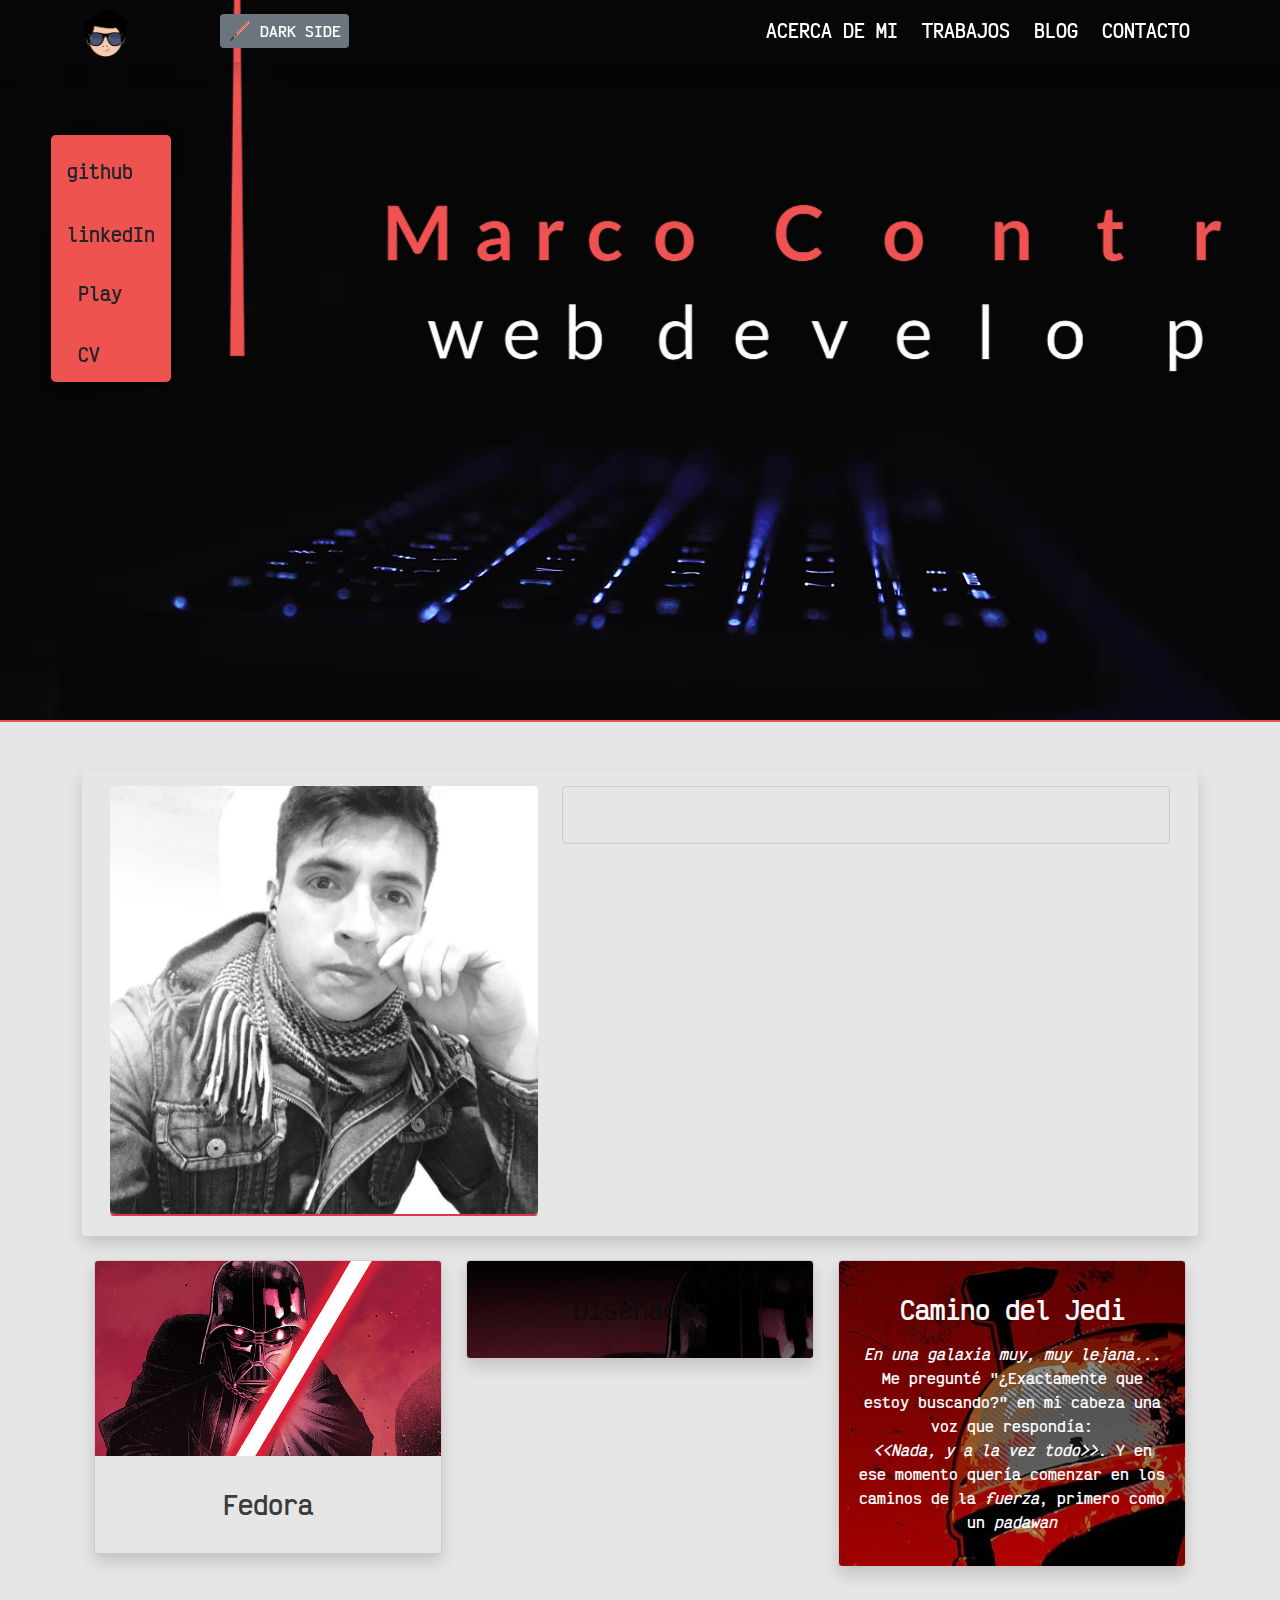
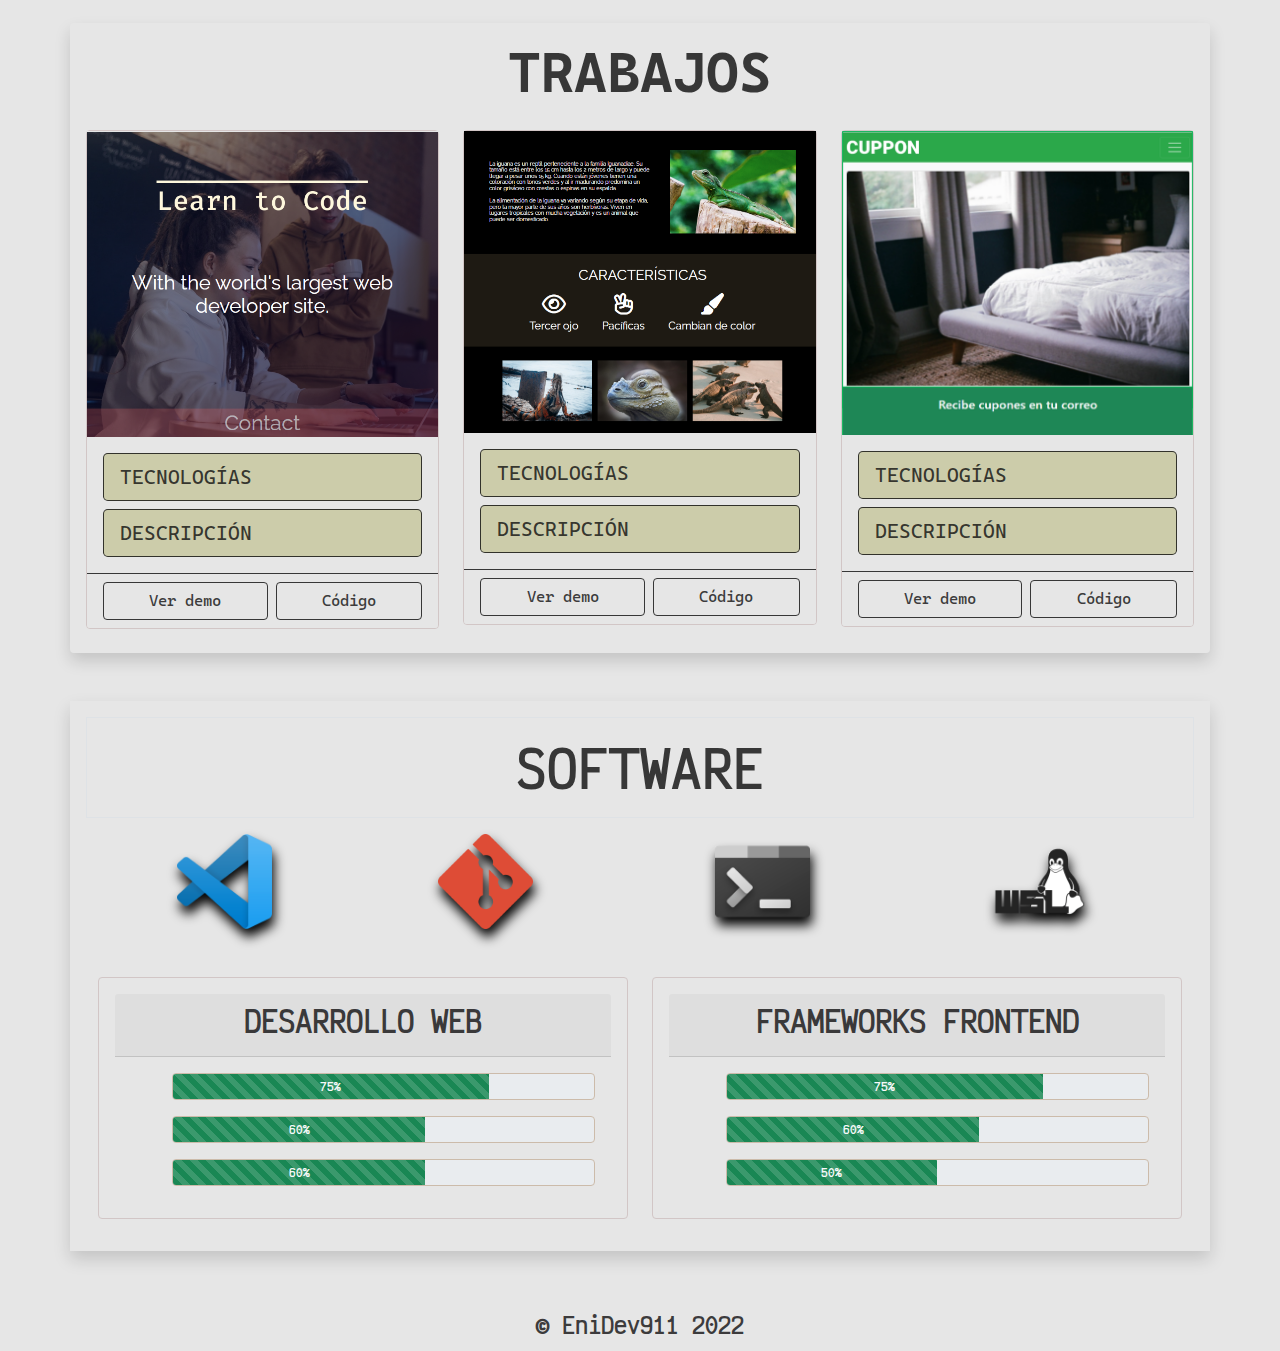
==== index.html @ fa6d71c8 "f commit" ====
﻿<!DOCTYPE html>
<html lang="en">

<head>
  <meta charset="UTF-8">
  <meta http-equiv="X-UA-Compatible" content="IE=edge">
  <meta name="viewport" content="width=device-width, initial-scale=1.0">
  <title>EniDev911 - Portfolio</title>
  <!-- Core Bootstrap -->
  <link rel="stylesheet" href="assets/css/lib/bootstrap.min.css">
  <!-- My CSS  -->
  <link rel="stylesheet" href="assets/css/main.css">
  <!-- Font Awesome -->
  <link rel="stylesheet" href="https://cdnjs.cloudflare.com/ajax/libs/font-awesome/5.9.0/css/all.min.css"
    integrity="sha512-q3eWabyZPc1XTCmF+8/LuE1ozpg5xxn7iO89yfSOd5/oKvyqLngoNGsx8jq92Y8eXJ/IRxQbEC+FGSYxtk2oiw=="
    crossorigin="anonymous" referrerpolicy="no-referrer" />
    <!-- FAVICON -->
  <link rel="apple-touch-icon" sizes="180x180" href="assets/favicon/apple-touch-icon.png">
  <link rel="icon" type="image/png" sizes="32x32" href="assets/favicon/favicon-32x32.png">
  <link rel="icon" type="image/png" sizes="16x16" href="assets/favicon/favicon-16x16.png">
  <link rel="manifest" href="site.webmanifest">
  <link rel="mask-icon" href="assets/favicon/safari-pinned-tab.svg" color="#5bbad5">
  <meta name="msapplication-TileColor" content="#da532c">
  <meta name="theme-color" content="#ffffff">
  <link rel="shortcut icon" href="favicon.ico" type="image/x-icon">
</head>

<body>
  <!-- ************************ Navigation ******************************** -->
  <nav class="navbar navbar-expand-lg fixed-top m-0 p-0 shadow" id="navbar">
    <div class="container-sm">
      <a class="navbar-brand m-0 p-0" href="#">
        <img src="assets/img/logo_sin_bg.png" class="img-fluid" style="height:3.3rem;" onclick="showAvatar();">
      </a>
      <div class="switches" onclick="playSound('lightsaber')">
        <div id="toggle-theme" class="toggle-theme badge bg-secondary">
          <img id="toggle-icon" src="assets/img/logo/moon.svg" alt="icon theme" class="toggle-theme__icon">
          <p id="toggle-text" class="toggle-theme__text">DARK SIDE</p>
        </div>
      </div>
      <button class="navbar-toggler border-secondary" type="button" data-bs-toggle="collapse"
        aria-controls="navbarcontent" aria-expanded="false" aria-label="Toggle navigation" data-bs-target="#navContent">
        <span class="navbar-toggler-icon"></span>
      </button>
      <div class="collapse navbar-collapse justify-content-end" id="navContent">
        <!-- NAV LINKS -->
        <ul class="navbar-nav fs-5">
          <!-- SOBRR MÍ -->
          <li class="nav-item py-2 pe-2">
            <a class="nav-link" href="#about">Acerca de mi</a>
          </li>
          <!-- TRABAJOS -->
          <li class="nav-item py-2 pe-2">
            <a class="nav-link" href="#works">Trabajos</a>
          </li>
          <li class="nav-item py-2 pe-2">
            <a class="nav-link" href="https://dblogging.github.io/" target="_blank">Blog</a>
          </li>
          <li class="nav-item py-2">
            <a class="nav-link" href="#contacts">Contacto</a>
          </li>
        </ul>
      </div>
    </div>
  </nav>
  <!-- ************* End Navigation ****************** -->
  <!-- ****************** Hero Section ********************* -->
  <header id="hero-section" class="text-dark">
    <!-- Group buttons -->
    <div class="btn-group-vertical btn-group-lg" id="group-btn-sm">
      <!-- Github -->
      <a href="https://github.com/enidev911" target="_blank"
        class="btn btn-lg btn-warning btn-outline-dark border-0 ab text-start">
        <i class="fab fa-github fs-2"></i>
        github</a>
      <!-- LinkedIn -->
      <a href="https://www.linkedin.com/in/marco-contreras-herrera-9b6952213/" target="_blank"
        class="btn btn-lg btn-warning btn-outline-primary border-0 ab text-start text-dark hover-light">
        <i class="fab fa-linkedin fs-2"></i>
        linkedIn</a>
      <!-- Play -->
      <button class="btn btn-warning btn-outline-light border-0 text-start text-dark" onclick="playSound();">
        <i class="fas fa-play fs-3 text-dark ps-0"></i>
        &nbsp;Play</button>
      <!-- Cv -->
      <a href="assets/docs/cv.pdf"
        class="btn btn-lg btn-warning btn-outline-secondary border-0 ab text-dark text-start hover-light"
        download="CV-Marco.pdf">
        <i class="fas fa-file-download fs-2"></i>
        &nbsp;CV</a>
    </div>
    <!-- Carousel wrapper -->
    <div id="carouselVideo" class="carousel slide carousel-fade" data-bs-ride="carousel">
      <!-- Inner -->
      <div class="carousel-inner">
        <!-- first item -->
        <div class="carousel-item active">
          <video class="d-block w-100" autoplay loop muted>
            <source src="assets/media/two.mp4" type="video/mp4" />
            Tu navegador no puede reproducirlo
          </video>
        </div>
      </div>
      <!-- Inner -->
      <!-- controls -->
      <!--       <button class="carousel-control-prev" type="button" data-bs-target="#carouselVideo" data-bs-slide="prev">
        <span class="carousel-control-prev-icon" aria-hidden="true"></span>
        <span class="visually-hidden">Previous</span>
      </button>
      <button class="carousel-control-next" type="button" data-bs-target="#carouselVideo" data-bs-slide="next">
        <span class="carousel-control-next-icon" aria-hidden="true"></span>
        <span class="visually-hidden">Next</span>
      </button> -->
    </div>
    <!-- Carousel wrapper -->
  </header>
  <!-- about section -->
  <!-- About -->
  <section id="about" class="container my-5">
    <div class="row w-100 mx-auto p-3 rounded shadow">
      <div class="col-12 col-lg-5 mb-1">
        <div class="rounded shadow-1 border border-0 border-bottom border-2 border-danger">
          <div class="w-100">
            <img src="assets/img/about/02.jpg" alt="" id="aboutMe" class="w-100 h-100 rounded" style="cursor: pointer;">
          </div>
        </div>
      </div>
      <div class="col-12 col-lg-7 coding">
        <div class="rounded shadow-1 py-4 card card-dark card-hover">
          <h4 class="fs-3 text-start px-3"><span class="typed"></span></h4>
        </div>
      </div>
    </div>
    <!-- skills  -->
    <div class="row mt-3 text-center mx-auto" id="section-2">
      <div class="col-12 col-md-6 col-lg-4 col-xl my-2 h-100">
        <!-- Cards-1 Fedora -->
        <div class="card border card-hover shadow h-100">
          <img src="./assets/img/jpgs/starwars-design-2.jpg" alt="picture" class="card-img-top">
          <div class="card-body">
            <h3 class="my-3 fw-bold">Fedora</h3>
            <p class="card-text my-3"></p>
          </div>
        </div>
      </div>
      <!-- card-2 -->
      <div class="col-12 col-md-6 col-lg-4 my-2 h-100">
        <div class="card border card-hover shadow h-100"
          style="background: linear-gradient(#000, #00000090), url(./assets/img/jpgs/starwars-design-2.jpg)">
          <div class="card-body">
            <h3 class="my-3 fw-bold">Diseñador</h3>
            <!-- <p class="card-text my-3"></p> -->
          </div>
        </div>
      </div>
      <!-- card-3 force -->
      <div class="col-12 col-md-6 col-lg-4 my-2 h-100">
        <div class="card border card-hover shadow h-100 text-light"
          style="background: linear-gradient(#00000090, #00000040), url(./assets/img/jpgs/starwars-design-3.jpg)">
          <div class="card-body">
            <h3 class="my-3 fw-bold">Camino del Jedi</h3>
            <p class="card-text my-3"><b><i title="Hace un par de años" data-bs-toggle="tooltip">En una galaxia muy, muy
                  lejana...</i></b> <br>Me pregunté "¿Exactamente que estoy
              buscando?" en mi cabeza una voz que respondía:<br><i>&#60;&#60;Nada, y a la vez todo&#62;&#62;</i>. Y en
              ese
              momento quería comenzar en los caminos de la <b><i title="programación"
                  data-bs-toggle="tooltip">fuerza</i></b>, primero
              como un <b><i title="Junior Developer" data-bs-toggle="tooltip">padawan</i></b>
            </p>
          </div>
        </div>
      </div>
    </div>
  </section>
  <!-- ******************** Work sections ****************************** -->
  <section id="works" class="container-sm my-5 p-3 rounded shadow">
    <h2 class="display-4 fw-bold text-center mb-3">Trabajos</h2>
    <!-- Sistema de grilla -->
    <div class="row">
      <div class="col-12 col-md-6 col-lg-4 py-2">
        <!-- Card-1 Landing-page -->
        <article class="card card-hover">
          <img src="assets/img/works/01.png" alt="css trabajo" class="img-card-top">
          <div class="card-body text-center card-dark">
            <!-- accordion -->
            <div class="accordion" id="accordionCard">
              <!-- tech -->
              <div class="accordion-item border-0 mb-2">
                <h2 class="accordion-header" id="headingTech">
                  <button type="button" class="btn btn-lg border-0 w-100 text-uppercase text-start"
                    data-bs-toggle="collapse" data-bs-target="#collapseTech" aria-expanded="true"
                    aria-controls="collapseTech">Tecnologías
                    <i class="fas fa-caret-down fs-3"></i>
                  </button>
                </h2>
                <div class="accordion-collapse collapse" id="collapseTech" aria-labelledby="headingTech"
                  data-bs-parent="#accordionCard">
                  <div class="accordion-body d-flex justify-content-center mb-3">
                    <div class="w-25 flex-shrink-1 flex-grow-1">
                      <img src="assets/img/logo/html.svg" alt="html5" class="img-fluid w-75 logo"
                        data-bs-toggle="tooltip" data-bs-placement="bottom" title="Hypertext Markup Language">
                    </div>
                    <div class="w-25 flex-shrink-1 flex-grow-1">
                      <img src="assets/img/logo/css.svg" alt="css3" class="img-fluid w-75 logo" data-bs-toggle="tooltip"
                        data-bs-placement="bottom" title="Cascading Style Sheets">
                    </div>
                  </div>
                </div>
              </div>
              <!-- description -->
              <div class="accordion-item border-0">
                <h2 class="accordion-header" id="headingDescription">
                  <button type="button" class="btn btn-lg border-0 w-100 text-uppercase text-start"
                    data-bs-toggle="collapse" data-bs-target="#collapseDescription" aria-expanded="true"
                    aria-controls="collapseDescription">Descripción <i class="fas fa-caret-down fs-3"></i></button>
                </h2>
                <div class="accordion-collapse collapse" id="collapseDescription" aria-labelledby="headingDescription"
                  data-bs-parent="#accordionCard">
                  <div class="accordion-body">
                    <p class="text-start">En este proyecto que es parte de mi segundo desafío en la academia
                      diseñe
                      una
                      <em>Landing
                        Page</em> que es
                      básicamente una página web que tiene el objetivo de promocionar cursos de desarrollo web.
                    </p>
                  </div>
                </div>
              </div>
            </div>
            <!-- end accordion -->
          </div>
          <!-- footer buttons card-1 -->
          <div class="card-footer d-flex justify-content-between">
            <a href="https://enidev911.github.io/fullstackjsg33/src/chanllenges/module-1/3-css/landing-page/courses/"
              target="_blank" class="flex-fill btn border-0 me-2">
              <i class="far fa-eye"></i>
              Ver demo
            </a>
            <a href="https://github.com/EniDev911/fullstackjsg33/blob/main/src/chanllenges/module-1/3-css/landing-page/courses/index.html"
              target="_blank" class="flex-fill btn border-0">
              <i class="fas fa-code"></i>
              Código
            </a>
          </div>
        </article>
      </div>
      <!-- Card-2 Iguana-Page -->
      <div class="col-12 col-md-6 col-lg-4 py-2">
        <article class="card card-hover">
          <img src="assets/img/works/02.png" alt="iguana trabajo" class="img-card-top">
          <div class="card-body text-center card-dark">
            <!-- accordion -->
            <div class="accordion" id="accordionCard2">
              <!-- tech -->
              <div class="accordion-item mb-2 border-0">
                <h2 class="accordion-header" id="headingTech2">
                  <button type="button" class="btn btn-lg border-0 w-100 text-uppercase text-start"
                    data-bs-toggle="collapse" data-bs-target="#collapseTech2" aria-expanded="true"
                    aria-controls="collapseTech2">Tecnologías <i class="fas fa-caret-down fs-3"></i></button>
                </h2>
                <div class="accordion-collapse collapse" id="collapseTech2" aria-labelledby="headingTech2"
                  data-bs-parent="#accordionCard2">
                  <div class="accordion-body d-flex justify-content-center mb-3">
                    <div class="w-25 flex-shrink-1 flex-grow-1">
                      <img src="assets/img/logo/html.svg" alt="html5" class="img-fluid w-75 logo"
                        data-bs-toggle="tooltip" data-bs-placement="bottom" title="Hypertext Markup Language">
                    </div>
                    <div class="w-25 flex-shrink-1 flex-grow-1">
                      <img src="assets/img/logo/css.svg" alt="css3" class="img-fluid w-75 logo" data-bs-toggle="tooltip"
                        data-bs-placement="bottom" title="Cascading Style Sheets">
                    </div>
                  </div>
                </div>
              </div>
              <!-- description -->
              <div class="accordion-item border-0">
                <h2 class="accordion-header" id="headingDescription2">
                  <button type="button" class="btn btn-lg border-0 w-100 text-uppercase text-start"
                    data-bs-toggle="collapse" data-bs-target="#collapseDescription2" aria-expanded="true"
                    aria-controls="collapseDescription2">Descripción <i class="fas fa-caret-down fs-3"></i></button>
                </h2>
                <div class="accordion-collapse collapse" id="collapseDescription2" aria-labelledby="headingDescription2"
                  data-bs-parent="#accordionCard2">
                  <div class="accordion-body">
                    <p class="text-start">Este proyecto es parte de mi tercer desafío en la academia dónde trabaje un
                      prototipo existente, puedes verlo <a href="#" title="#">aquí</a> en este ejercicio aplique los
                      conocimientos sobre el <em><a href="https://developer.mozilla.org/es/docs/Glossary/Viewport"
                          target="_blank">Viewport</a></em> lo que permite que el diseño mantenga la coherencia en
                      cualquier pantalla con diferentes alto y anchos de ventanas de los navegadores. Puede ser útil
                      para crear afiches animados usando CSS.
                    </p>
                  </div>
                </div>
              </div>
            </div>
            <!-- end accordion -->
          </div>
          <!-- footer buttons card-2 -->
          <div class="card-footer d-flex justify-content-between">
            <a href="https://enidev911.github.io/fullstackjsg33/src/chanllenges/module-1/4-positions/iguana-page/"
              target="_blank" class="flex-fill btn border-0 me-2">
              <i class="far fa-eye"></i>
              Ver demo
            </a>
            <a href="https://github.com/EniDev911/fullstackjsg33/tree/main/src/chanllenges/module-1/4-positions/iguana-page/index.html"
              target="_blank" class="flex-fill btn border-0">
              <i class="fas fa-code"></i>
              Código
            </a>
          </div>
        </article>
      </div>
      <!-- Card-3 Cuppon -->
      <div class="col-12 col-md-6 col-lg-4 py-2">
        <article class="card card-hover">
          <img src="assets/img/works/03.png" alt="cuppons trabajo" class="img-card-top">
          <div class="card-body card-dark">
            <!-- accordion -->
            <div class="accordion" id="accordionCard3">
              <!-- tech -->
              <div class="accordion-item mb-2 border-0">
                <h2 class="accordion-header" id="headingTech3">
                  <button type="button" class="btn btn-dark btn-lg w-100 text-uppercase text-start"
                    data-bs-toggle="collapse" data-bs-target="#collapseTech3" aria-expanded="true"
                    aria-controls="collapseTech3">Tecnologías <i class="fas fa-caret-down fs-3"></i>
                  </button>
                </h2>
                <div class="accordion-collapse collapse" id="collapseTech3" aria-labelledby="headingTech3"
                  data-bs-parent="#accordionCard3">
                  <div class="accordion-body d-flex flex-wrap justify-content-center text-center mb">
                    <div class="w-50 flex-shrink-1 flex-grow-1">
                      <img src="assets/img/logo/html.svg" alt="html5" class="img-fluid w-75 logo"
                        data-bs-toggle="tooltip" data-bs-placement="bottom" title="Hypertext Markup Language">
                    </div>
                    <div class="w-50 flex-shrink-1 flex-grow-1 mb-5">
                      <img src="assets/img/logo/css.svg" alt="css3" class="img-fluid w-75 logo" data-bs-toggle="tooltip"
                        data-bs-placement="bottom" title="Cascading Style Sheets">
                    </div>
                    <div class="w-50 flex-shrink-1 text-center">
                      <img src="assets/img/logo/bootstrap.svg" alt="bootstrap" class="img-fluid w-75 logo"
                        data-bs-toggle="tooltip" title="Bootstrap 5">
                    </div>
                  </div>
                </div>
              </div>
              <!-- description -->
              <div class=" accordion-item border-0">
                <h2 class="accordion-header" id="headingDescription3">
                  <button type="button" class="btn btn-lg border-0 w-100 text-uppercase text-start"
                    data-bs-toggle="collapse" data-bs-target="#collapseDescription3" aria-expanded="true"
                    aria-controls="collapseDescription3">Descripción <i class="fas fa-caret-down fs-3"></i></button>
                </h2>
                <div class="accordion-collapse collapse" id="collapseDescription3" aria-labelledby="headingDescription3"
                  data-bs-parent="#accordionCard3">
                  <div class="accordion-body">
                    <p class="text-start">Este proyecto es parte de mi cuarto desafío en la academia donde
                      emite un
                      prototipo existente, puedes verlo <a href="#" title="#">aquí</a> en este ejercicio aplique
                      los
                      conocimientos aprendido sobre <em><a href="https://getbootstrap.com/" target="_blank"
                          title="framework css" data-bs-toggle="tooltip">Bootstrap</a></em> lo que me permitió hacer
                      un
                      diseño responsivo para
                      distintos dispositivos.
                    </p>
                  </div>
                </div>
              </div>
            </div>
            <!-- end accordion -->
          </div>
          <!-- footer buttons card-3 -->
          <div class="card-footer d-flex justify-content-between">
            <a href="https://enidev911.github.io/fullstackjsg33/src/chanllenges/module-1/5-bootstrap/cuppons/"
              target="_blank" class="flex-fill btn border-0 me-2">
              <i class="far fa-eye"></i>
              Ver demo
            </a>
            <a href="https://github.com/EniDev911/fullstackjsg33/blob/main/src/chanllenges/module-1/5-bootstrap/cuppons/index.html"
              target="_blank" class="flex-fill btn border-0">
              <i class="fas fa-code"></i>
              Código
            </a>
          </div>
        </article>
      </div>
    </div>
  </section>
  <!-- skills and tools -->
  <section id="skill-software" class="container-sm my-5 p-3 shadow p-0">
    <h2 class="display-4 fw-bold text-center py-3 mb-3 border border-body">SOFTWARE</h2>
    <div class="container-sm">
      <div class="row">
        <!-- Vs-Code -->
        <div class="col-4 col-sm-4 col-md-4 col-lg-3">
          <div class=" w-50 flex-shrink-1 flex-grow-1 mb-5 text-center mx-auto">
            <img src="assets/img/software/visual-studio-code.png" alt="css3" class="img-fluid w-75 logo"
              data-bs-toggle="tooltip" data-bs-placement="bottom" title="VISUAL STUDIO CODE"
              onclick="showMessage('Visual Studio Code',
              'visual-studio-code.png', '✏️ Editor de código<br>Sin duda creo que para el desarrollo web, Visual Studio Code viene preparado para hacernos la vida mucho más agradable, ya que cuenta con bastante herramientas. Además todo el set de extensiones que se pueden encontrar para todos los gustos.')" />
          </div>
        </div>
        <!-- Git -->
        <div class="col-4 col-sm-4 col-md-4 col-lg-3">
          <div class="w-50 flex-shrink-1 flex-grow-1 mb-5 mx-auto">
            <img src="assets/img/software/git.png" alt="git" class="img-fluid w-75 logo" data-bs-toggle="tooltip"
              data-bs-placement="bottom" title="Git"
              onclick="showMessage('GIT',
              'git.png', '&#x1f4d1; Lamentablemente, conocí a git no hace muchos años y se que en más de una ocasión me hubiera evitado un montón de problemas, por ejemplo; cuando toda nuestra información se ha borrado y no habíamos realizado copias de seguridad y empiezas a crear la historia del siglo al cliente o al profesor (particularmente me ocurrió en este último contexto).  Así es que Git es mi herramienta principal para comenzar a programar sea algo pequeño o medianamente grande.')">
          </div>
        </div>
        <!-- Windows Terminal -->
        <div class="col-4 col-sm-4 col-md-4 col-lg-3">
          <div class="w-50 flex-shrink-1 flex-grow-1 mb-5 mx-auto">
            <img src="assets/img/software/windows-terminal.png" alt="git" class="img-fluid w-75 logo"
              data-bs-toggle="tooltip" data-bs-placement="bottom" title="Windows Terminal"
              onclick="showMessage('WINDOWS TERMINAL',
              'windows-terminal.png', `Aplicación de terminal moderna disponible en Windows 10 y posterior. Mejora sustancialmente la pobre terminal (cmd), incorporando características como soporte de pestañas, personalización de tipografía, efectos y también permite utilizar diferentes shells, como por ejemplo, el Símbolo de sistema de Windows (cmd), PowerShell o incluso la nueva WSL (Windows Subsystem for Linux)<br><i class='fas fa-terminal fa-1x'></i>`);">
          </div>
        </div>
        <!-- WSL Windows Subsystem For Linux -->
        <div class="col-4 col-sm-4 col-md-4 col-lg-3 mx-auto">
          <div class="w-50 flex-shrink-1 flex-grow-1 mb-5 mx-auto">
            <img src="assets/img/software/windows-subsystem-for-linux.png" alt="git" class="img-fluid w-75 logo"
              data-bs-toggle="tooltip" data-bs-placement="bottom" title="Windows Subsystem For Linux"
              onclick="showMessage('Windows Subsystem For Linux',
              'windows-subsystem-for-linux.png', `<b>WSL</b> en Windows, introduce una capa intermedia que funciona con un núcleo de Linux real (kernel) y en el que se pueden instalar distribuciones de GNU/Linux como por ejemplo Ubuntu, Debian, Kali o incluso la distribución minimalista Alpine.<br><i class='fas fa-linux fa-1x'></i>`);">
          </div>
        </div>
      </div>
      <div class="row">
        <!-- WEB DEVELOPMENT -->
        <div class="col-12 col-md-6 col-lg-6 mx-auto mb-3">
          <div class="card px-3 py-3">
            <div class="card-header">
              <h2 class="text-center">DESARROLLO WEB</h2>
            </div>
            <div class="card-body">
              <!-- row html -->
              <div class="row mb-3">
                <div class="col-1 d-flex my-auto">
                  <abbr title="HTML&nbsp;&#91;Hypertext Markup Language&#93;" data-bs-toggle="tooltip">
                    <i class="fab fa-html5 fs-2 text-danger"></i>
                  </abbr>
                </div>
                <div class="col-11">
                  <div class="progress" style="height: 27px; border: 1px solid #cba;">
                    <div class="progress-bar progress-bar-striped bg-success text-light fw-bold progress-bar-animated"
                      role="progressbar" aria-valuenow="75" aria-valuemin="0" aria-valuemax="100" style="width: 75%">
                      75%
                    </div>
                  </div>
                </div>
              </div>
              <!-- row css -->
              <div class="row mb-3">
                <div class="col-1 d-flex my-auto">
                  <i class="fab fa-css3 fs-2 text-primary"></i>
                </div>
                <div class="col-11">
                  <div class="progress" style="height: 27px; border: 1px solid #cba;">
                    <div class="progress-bar progress-bar-striped bg-success text-light fw-bold progress-bar-animated"
                      role="progressbar" aria-valuenow="60" aria-valuemin="0" aria-valuemax="100" style="width: 60%">
                      60%
                    </div>
                  </div>
                </div>
              </div>
              <!-- row js -->
              <div class="row">
                <div class="col-1 d-flex my-auto">
                  <i class="fab fa-js fs-2 text-warning"></i>
                </div>
                <div class="col-11">
                  <div class="progress" style="height: 27px; border: 1px solid #cba;">
                    <div class="progress-bar progress-bar-striped bg-success text-light fw-bold progress-bar-animated"
                      role="progressbar" aria-valuenow="60" aria-valuemin="0" aria-valuemax="100" style="width: 60%">
                      60%
                    </div>
                  </div>
                </div>
              </div>
            </div>
          </div>
        </div>
        <!-- FRAMEWORKS WEB -->
        <div class="col-12 col-md-6 col-lg-6 mx-auto">
          <div class="card px-3 py-3">
            <div class="card-header">
              <h2 class="text-center">FRAMEWORKS FRONTEND</h2>
            </div>
            <div class="card-body">
              <!-- row bootstrap -->
              <div class="row mb-3">
                <div class="col-1 d-flex my-auto">
                  <i class="fab fa-bootstrap fs-2" style="color:#7e378b;"></i>
                </div>
                <div class="col-11">
                  <div class="progress" style="height: 27px; border: 1px solid #cba;">
                    <div class="progress-bar progress-bar-striped bg-success text-light fw-bold progress-bar-animated"
                      role="progressbar" aria-valuenow="75" aria-valuemin="0" aria-valuemax="100" style="width: 75%;">
                      75%
                    </div>
                  </div>
                </div>
              </div>
              <!-- row vuejs   -->
              <div class="row mb-3">
                <div class="col-1 d-flex my-auto">
                  <i class="fab fa-vuejs fs-2 text-success"></i>
                </div>
                <div class="col-11">
                  <div class="progress" style="height: 27px; border: 1px solid #cba;">
                    <div class="progress-bar progress-bar-striped bg-success text-light fw-bold progress-bar-animated"
                      role="progressbar" aria-valuenow="60" aria-valuemin="0" aria-valuemax="100" style="width: 60%;">
                      60%
                    </div>
                  </div>
                </div>
              </div>
              <!-- row react -->
              <div class="row">
                <div class="col-1 d-flex my-auto">
                  <i class="fab fa-react fs-2 text-info"></i>
                </div>
                <div class="col-11">
                  <div class="progress" style="height: 27px; border: 1px solid #cba">
                    <div class="progress-bar progress-bar-striped bg-success text-light fw-bold progress-bar-animated"
                      role="progressbar" aria-valuenow="60" aria-valuemin="0" aria-valuemax="100" style="width: 50%">
                      50%
                    </div>
                  </div>
                </div>
              </div>
            </div>
          </div>
        </div>
      </div>
    </div>
    </div>
  </section>
  <footer>
    <p class="text-center py-2 fs-4 my-auto">&#xa9; EniDev911 2022</p>
  </footer>
  <!-- music -->
  <div id="music" class="fixed-bottom text-center"></div>
  <div id="sound" class="fixed-bottom text-center" hidden></div>
  <!-- Libs and scripts -->
  <!-- Sweet Alert2 -->
  <script src="assets/js/lib/sweetalert2.min.js"></script>
  <!-- typed -->
  <script src="assets/js/lib/typed.js"></script>
  <!-- Core Bootstrap -->
  <script src="assets/js/lib/bootstrap.bundle.min.js"></script>
  <!-- Functions -->
  <script src="assets/js/functions.js"></script>
  <script>
    const section2 = document.getElementById('section-2');

    let fragment = document.createDocumentFragment();
    let aux = 0;
    fragment += `
    <div class="col-12 col-md-6 col-lg-4 col-xl my-2 h-100">
        <div class="card border card-hover shadow h-100"
          style="background-image: url(./assets/img/jpgs/${aux})">

          <div class="card-body">
            <h3 class="my-3 fw-bold">Fedora</h3>
            <p class="card-text my-3"></p>
          </div>
        </div>
      </div>`

  </script>
</body>

</html>
---- assets/css/main.css ----
/* fonts */
@font-face {
    font-family: Cascadia Code;
    src: url(../fonts/CascadiaCode.ttf);

}

@font-face {
    font-family: Victor Mono;
    src: url(../fonts/VictorMono.ttf);
    src: url(../fonts/VictorMono-Bold.ttf);
}

/* ===== color palette  global =========== */
:root {
    --main-bg-color: hsl(0, 0%, 90%);
    --primary-color: #EF5350;
    --text-color: hsla(300, 4%, 5%, 0.802);
    --font-code: "Cascadia Code";
    --font-code-victor: "Victor Mono";
    --card-bg-color: hsl(0, 0%, 90%);
    --card-border-color: hsl(0, 12%, 80%);
}

body {
    padding: 0;
    margin: 0;
    font-family: var(--font-code-victor);
    background-color: var(--main-bg-color);
    color: var(--text-color);
    transition: .3s ease all;
}

body.dark {
    --text-color: hsl(0, 0%, 83%);
    --main-bg-color: hsl(0, 0%, 15%);
    --card-bg-color: #373a3c;
}

body.dark nav {
    background-color: var(--main-bg-color);
    backdrop-filter: blur(1.5rem) !important;
}

body.dark .toggle-theme__icon {
    filter: invert(100%) !important;
}


body.dark .nav-link {
    color: var(--text-color) !important;
}


body.dark div.card {
    border-bottom: 2px solid var(--primary-color);
    color: var(--text-color) !important;
    transition-property: transform, box-shadow;
    transition-duration: .3s, .5s;
    transition-timing-function: ease-in-out, ease-out;
}



body.dark .card-footer a:hover {
    border: 1px solid var(--text-color) !important;
    background: var(--primary-color) !important;
    color: var(--text-color) !important;
}


body.dark section .container,
body.dark section #about .row:nth-child(1) {
    color: var(--text-color) !important;
    background: var(--card-bg-color) !important;
}

body.dark .accordion-item button {
    background: var(--card-bg-color);
}

.card {
    background-color: var(--card-bg-color) !important;
    border: 1px solid var(--card-border-color) !important;
    transition-property: transform, box-shadow;
    transition-duration: .3s, .5s;
    transition-timing-function: ease-in-out, ease-out;
}

.card:hover {
    transform: scale(1.03);
    border: 1px solid rgba(16, 170, 11, 0.907) !important;
    box-shadow: 3px 5px 13px rgba(75, 242, 69, 0.907) !important;
    /* box-shadow: 3px 5px 13px var(--primary-color) !important; */

}


/* Nav */

nav.move {
    font-family: var(--font-code-victor);
    text-transform: uppercase;
    backdrop-filter: blur(1.5rem);
}

nav.move #toggle-icon {
    transform: scale(2) !important;
}


.nav-link {
    color: #fff;
}

.switches {
    margin-left: 8%;
}

.toggle-theme {
    display: flex;
    cursor: pointer;
    align-items: center;
}

.toggle-theme__icon {
    margin-right: 0.5rem;
    width: 25px;
    transition: transform .2s ease-in;
}

.toggle-theme__text {
    margin: auto;
    font-size: 1rem;
}

.nav-item {
    transition: all .4s ease-in-out;
    font-size: var(--font-code-victor) !important;
    font-weight: bolder !important;
    color: var(--primary-color) !important;
    text-transform: uppercase;
}



.nav-item:hover {
    background: var(--primary-color);
}

.nav-link:hover {
    color: var(--text-color);
}



/* section hero */
#hero-section {
    width: 100%;
    height: auto;
    border-bottom: 2px solid var(--primary-color);
}

.carousel {
    position: relative;
}

.btn-group-vertical {
    position: absolute;
    left: 4%;
    top: 15%;
    z-index: 2;
    filter: drop-shadow(2px 2px 6px #000);
    border-radius: 7px;
    padding: 0 !important;
    font-family: var(--font-code-victor);
    text-align: left;
    font-weight: bolder;
}

.btn-group-vertical button,
.btn-group-vertical a {
    background: var(--primary-color);
}


/* About */
#about {
    width: 100%;
}

.coding,
.coding-typed {
    font-family: "Cascadia code";
    font-style: normal !important;
}

/* Works */

#works .logo {
    filter: drop-shadow(2px 8px 6px #000);
}

#works .logo:hover {
    will-change: transform, filter;
    animation: movelogo 1s infinite alternate;
}

#works .accordion-item:hover>h2 button {
    background-color: var(--primary-color) !important;
    color: var(--main-bg-color);
}

@keyframes movelogo {
    0% {
        transform: translate(0);
    }

    100% {
        transform: scale(1.08);
    }
}

#works .card .card-body {
    font-family: var(--font-code);
    background-color: var(--main-bg-color);
    overflow: hidden;
}

#works h2 {
    font-family: var(--font-code);
    text-transform: uppercase;
}

.accordion-item {
    background-color: var(--main-bg-color);
    color: var(--text-color);
    font-family: var(--font-code);
}

.accordion-item button {
    border: 1px solid var(--text-color) !important;
    color: var(--text-color);

}

.accordion-item button:hover {
    border: 1px solid var(--text-color) !important;
    color: var(--text-color);
}

.accordion-header button i {
    float: right;
}

.card-footer {
    background-color: var(--main-bg-color);
    font-family: var(--font-code);
    border-top: 1px solid var(--text-color);
}

.card-footer a {
    border: 1px solid var(--text-color) !important;
    color: var(--text-color);
    transition: all .3s ease-in-out;
}

.card-footer a:hover {
    border: 1px solid var(--text-color) !important;
    background: #ccc;
    color: #373a3c;
}

.accordion-header button {
    background: #cca;
}

/* Skills and software */

#skill-software .logo {
    filter: drop-shadow(2px 8px 6px #000);
    transition: transform .5s;
    transition-property: transform;
    transition-duration: 0.5s;
    transition-timing-function: ease;
    transition-delay: 0s;
    cursor: pointer;
}

#skill-software .logo:hover {
    will-change: transform, filter;
    filter: drop-shadow(4px 2px 10px var(--primary-color));
    transform: scale(1.4);
}


/* hover and transitions */
@media(hover:hover) {
    .hover-light:hover {
        color: #fff !important;
    }

    body.dark div.card:hover,
    body.dark article.card:hover {
        visibility: visible;
        border-bottom: 2px solid var(--primary-color);
        background: #373a3c !important;
        color: var(--primary-color) !important;
        border: 1.2px solid var(--primary-color) !important;
        box-shadow: 3px 5px 13px var(--primary-color) !important;
    }

}

/* media querie */
@media only screen and (max-width: 680px) {

    body {
        background-color: var(--main-bg-color);
    }

    .carousel {
        visibility: hidden;
    }


    .btn-group-vertical {
        /* visibility: hidden; */
    }

    .navbar-brand {
        display: none;
        visibility: hidden;
    }

    .navbar-toggler-icon {
        background-image: url(../img/logo_sin_bg.png) !important;

    }


    #hero-section {
        --opacity-bg: 0.1;
        background-image: linear-gradient(rgba(0, 0, 0, var(--opacity-bg)), rgba(0, 0, 0, var(--opacity-bg))), url("../img/gif/02.gif");
        background-repeat: no-repeat;
        background-size: 100% 100%;
        background-attachment: fixed;
        max-width: 100vw;
        min-height: 100vh;
        background-position: center center;
        border-bottom: 2px solid #fa0;
    }

    /* About */
    .coding-typed {
        font-style: normal;
        font-size: 1.2rem;
    }

    .coding {
        font-family: monospace;
        font-weight: normal;
        font-size: 1rem;
    }
}
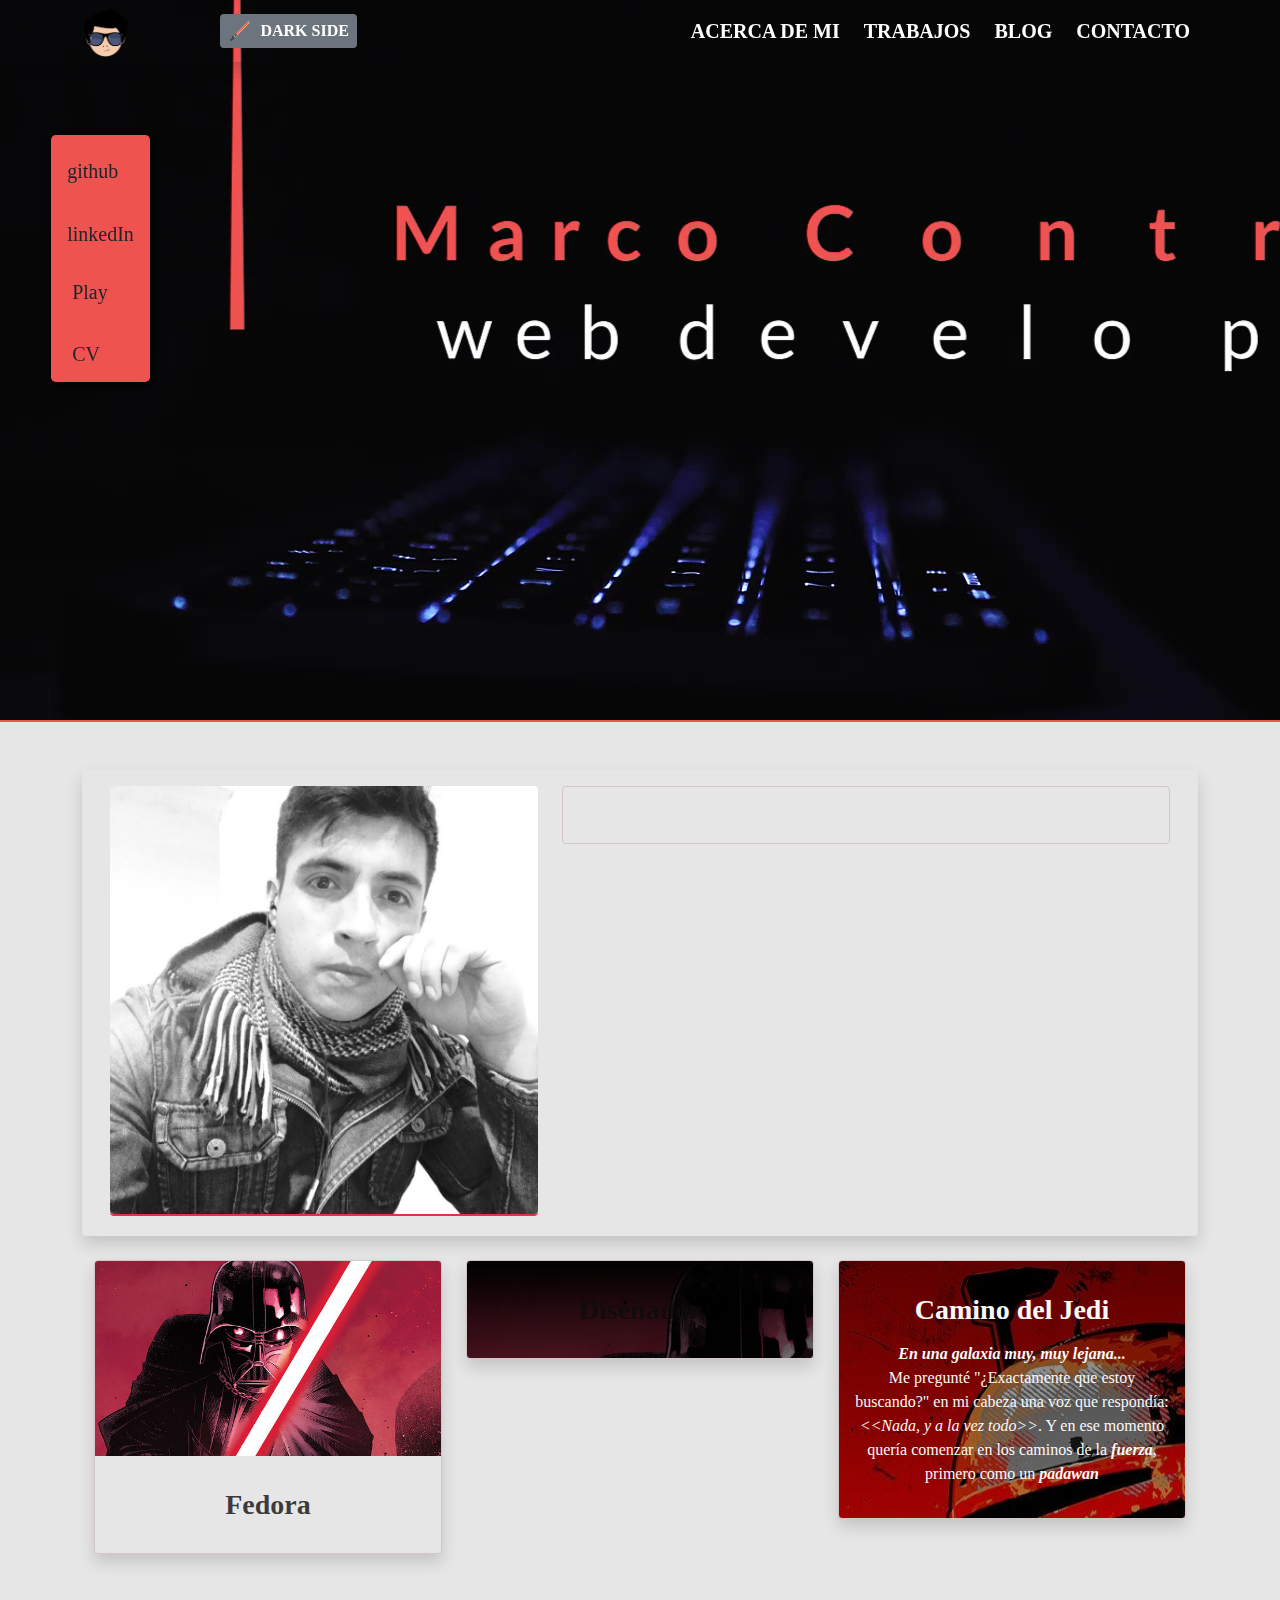
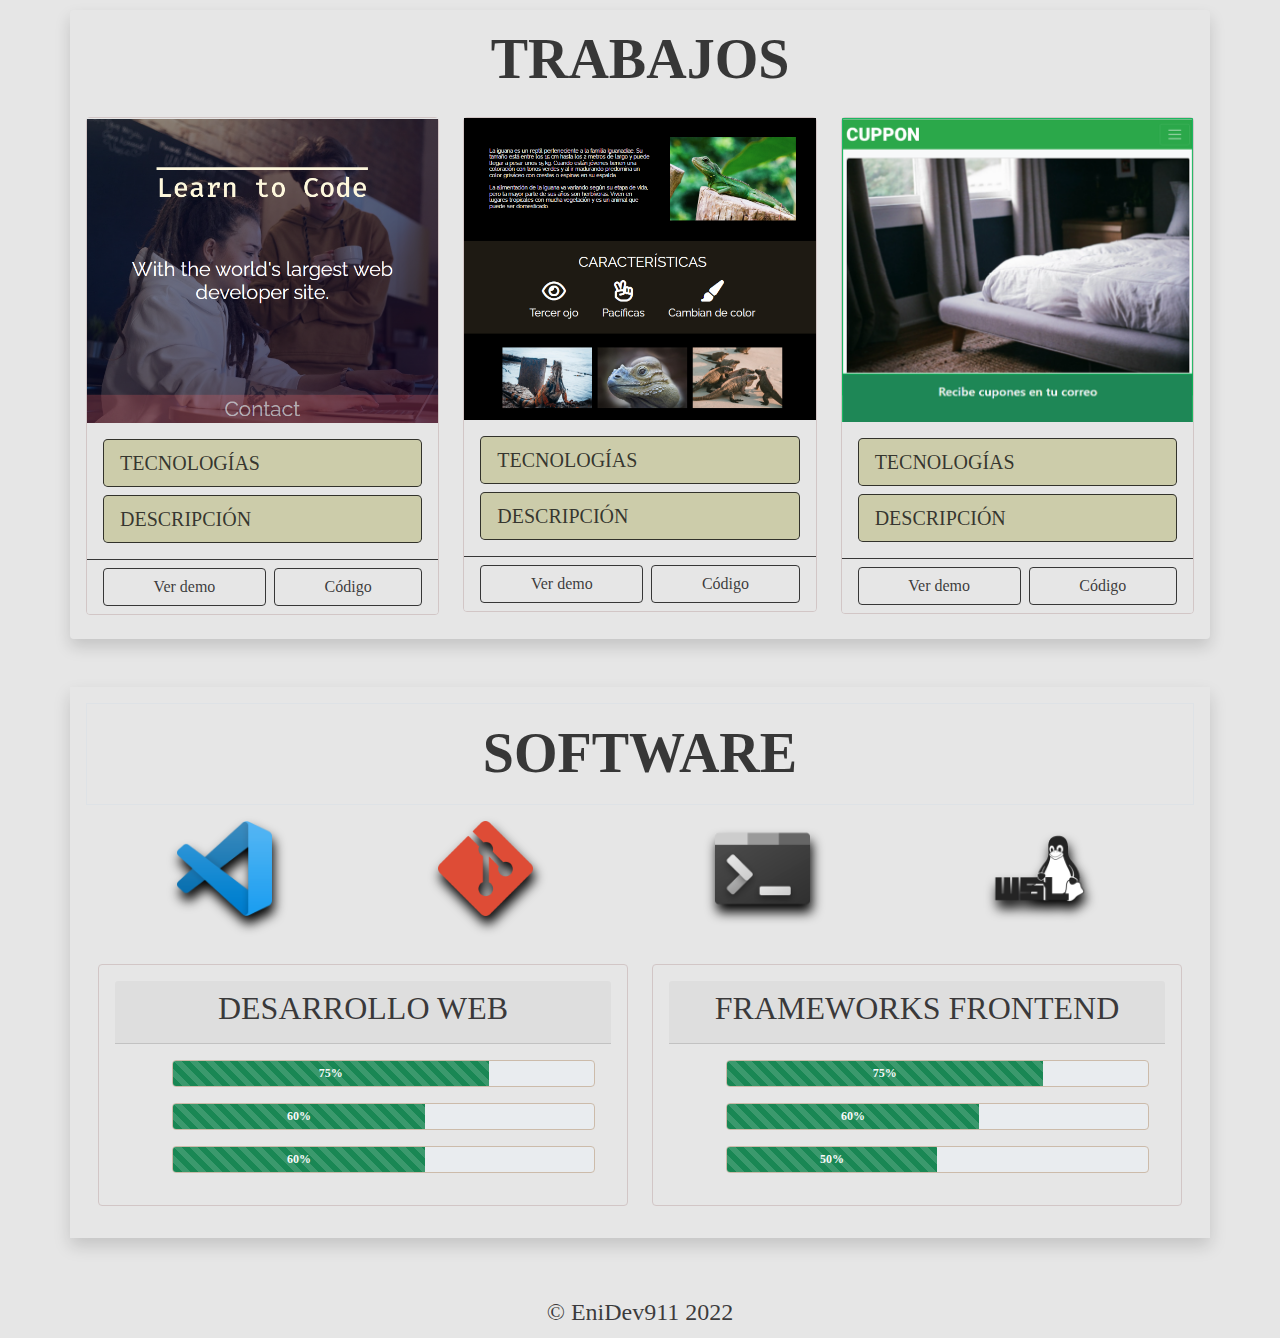
==== commit 0f6d63c5: "test css" ====
--- a/index.html
+++ b/index.html
@@ -9,7 +9,7 @@
   <!-- Core Bootstrap -->
   <link rel="stylesheet" href="assets/css/lib/bootstrap.min.css">
   <!-- My CSS  -->
-  <link rel="stylesheet" href="assets/css/main.css">
+  <link rel="stylesheet" href="index.css">
   <!-- Font Awesome -->
   <link rel="stylesheet" href="https://cdnjs.cloudflare.com/ajax/libs/font-awesome/5.9.0/css/all.min.css"
     integrity="sha512-q3eWabyZPc1XTCmF+8/LuE1ozpg5xxn7iO89yfSOd5/oKvyqLngoNGsx8jq92Y8eXJ/IRxQbEC+FGSYxtk2oiw=="
--- a/index.css
+++ b/index.css
@@ -0,0 +1,365 @@
+/* fonts */
+@font-face {
+    font-family: Cascadia Code;
+    src: url(../fonts/CascadiaCode.ttf);
+
+}
+
+@font-face {
+    font-family: Victor Mono;
+    src: url(../fonts/VictorMono.ttf);
+    src: url(../fonts/VictorMono-Bold.ttf);
+}
+
+/* ===== color palette  global =========== */
+:root {
+    --main-bg-color: hsl(0, 0%, 90%);
+    --primary-color: #EF5350;
+    --text-color: hsla(300, 4%, 5%, 0.802);
+    --font-code: "Cascadia Code";
+    --font-code-victor: "Victor Mono";
+    --card-bg-color: hsl(0, 0%, 90%);
+    --card-border-color: hsl(0, 12%, 80%);
+}
+
+body {
+    padding: 0;
+    margin: 0;
+    font-family: var(--font-code-victor);
+    background-color: var(--main-bg-color);
+    color: var(--text-color);
+    transition: .3s ease all;
+}
+
+body.dark {
+    --text-color: hsl(0, 0%, 83%);
+    --main-bg-color: hsl(0, 0%, 15%);
+    --card-bg-color: #373a3c;
+}
+
+body.dark nav {
+    background-color: var(--main-bg-color);
+    backdrop-filter: blur(1.5rem) !important;
+}
+
+body.dark .toggle-theme__icon {
+    filter: invert(100%) !important;
+}
+
+
+body.dark .nav-link {
+    color: var(--text-color) !important;
+}
+
+
+body.dark div.card {
+    border-bottom: 2px solid var(--primary-color);
+    color: var(--text-color) !important;
+    transition-property: transform, box-shadow;
+    transition-duration: .3s, .5s;
+    transition-timing-function: ease-in-out, ease-out;
+}
+
+
+
+body.dark .card-footer a:hover {
+    border: 1px solid var(--text-color) !important;
+    background: var(--primary-color) !important;
+    color: var(--text-color) !important;
+}
+
+
+body.dark section .container,
+body.dark section #about .row:nth-child(1) {
+    color: var(--text-color) !important;
+    background: var(--card-bg-color) !important;
+}
+
+body.dark .accordion-item button {
+    background: var(--card-bg-color);
+}
+
+.card {
+    background-color: var(--card-bg-color) !important;
+    border: 1px solid var(--card-border-color) !important;
+    transition-property: transform, box-shadow;
+    transition-duration: .3s, .5s;
+    transition-timing-function: ease-in-out, ease-out;
+}
+
+.card:hover {
+    transform: scale(1.03);
+    border: 1px solid rgba(16, 170, 11, 0.907) !important;
+    box-shadow: 3px 5px 13px rgba(75, 242, 69, 0.907) !important;
+    /* box-shadow: 3px 5px 13px var(--primary-color) !important; */
+
+}
+
+
+/* Nav */
+
+nav.move {
+    font-family: var(--font-code-victor);
+    text-transform: uppercase;
+    backdrop-filter: blur(1.5rem);
+}
+
+nav.move #toggle-icon {
+    transform: scale(2) !important;
+}
+
+
+.nav-link {
+    color: #fff;
+}
+
+.switches {
+    margin-left: 8%;
+}
+
+.toggle-theme {
+    display: flex;
+    cursor: pointer;
+    align-items: center;
+}
+
+.toggle-theme__icon {
+    margin-right: 0.5rem;
+    width: 25px;
+    transition: transform .2s ease-in;
+}
+
+.toggle-theme__text {
+    margin: auto;
+    font-size: 1rem;
+}
+
+.nav-item {
+    transition: all .4s ease-in-out;
+    font-size: var(--font-code-victor) !important;
+    font-weight: bolder !important;
+    color: var(--primary-color) !important;
+    text-transform: uppercase;
+}
+
+
+
+.nav-item:hover {
+    background: var(--primary-color);
+}
+
+.nav-link:hover {
+    color: var(--text-color);
+}
+
+
+
+/* section hero */
+#hero-section {
+    width: 100%;
+    height: auto;
+    border-bottom: 2px solid var(--primary-color);
+}
+
+.carousel {
+    position: relative;
+}
+
+.btn-group-vertical {
+    position: absolute;
+    left: 4%;
+    top: 15%;
+    z-index: 2;
+    filter: drop-shadow(2px 2px 6px #000);
+    border-radius: 7px;
+    padding: 0 !important;
+    font-family: var(--font-code-victor);
+    text-align: left;
+    font-weight: bolder;
+}
+
+.btn-group-vertical button,
+.btn-group-vertical a {
+    background: var(--primary-color);
+}
+
+
+/* About */
+#about {
+    width: 100%;
+}
+
+.coding,
+.coding-typed {
+    font-family: "Cascadia code";
+    font-style: normal !important;
+}
+
+/* Works */
+
+#works .logo {
+    filter: drop-shadow(2px 8px 6px #000);
+}
+
+#works .logo:hover {
+    will-change: transform, filter;
+    animation: movelogo 1s infinite alternate;
+}
+
+#works .accordion-item:hover>h2 button {
+    background-color: var(--primary-color) !important;
+    color: var(--main-bg-color);
+}
+
+@keyframes movelogo {
+    0% {
+        transform: translate(0);
+    }
+
+    100% {
+        transform: scale(1.08);
+    }
+}
+
+#works .card .card-body {
+    font-family: var(--font-code);
+    background-color: var(--main-bg-color);
+    overflow: hidden;
+}
+
+#works h2 {
+    font-family: var(--font-code);
+    text-transform: uppercase;
+}
+
+.accordion-item {
+    background-color: var(--main-bg-color);
+    color: var(--text-color);
+    font-family: var(--font-code);
+}
+
+.accordion-item button {
+    border: 1px solid var(--text-color) !important;
+    color: var(--text-color);
+
+}
+
+.accordion-item button:hover {
+    border: 1px solid var(--text-color) !important;
+    color: var(--text-color);
+}
+
+.accordion-header button i {
+    float: right;
+}
+
+.card-footer {
+    background-color: var(--main-bg-color);
+    font-family: var(--font-code);
+    border-top: 1px solid var(--text-color);
+}
+
+.card-footer a {
+    border: 1px solid var(--text-color) !important;
+    color: var(--text-color);
+    transition: all .3s ease-in-out;
+}
+
+.card-footer a:hover {
+    border: 1px solid var(--text-color) !important;
+    background: #ccc;
+    color: #373a3c;
+}
+
+.accordion-header button {
+    background: #cca;
+}
+
+/* Skills and software */
+
+#skill-software .logo {
+    filter: drop-shadow(2px 8px 6px #000);
+    transition: transform .5s;
+    transition-property: transform;
+    transition-duration: 0.5s;
+    transition-timing-function: ease;
+    transition-delay: 0s;
+    cursor: pointer;
+}
+
+#skill-software .logo:hover {
+    will-change: transform, filter;
+    filter: drop-shadow(4px 2px 10px var(--primary-color));
+    transform: scale(1.4);
+}
+
+
+/* hover and transitions */
+@media(hover:hover) {
+    .hover-light:hover {
+        color: #fff !important;
+    }
+
+    body.dark div.card:hover,
+    body.dark article.card:hover {
+        visibility: visible;
+        border-bottom: 2px solid var(--primary-color);
+        background: #373a3c !important;
+        color: var(--primary-color) !important;
+        border: 1.2px solid var(--primary-color) !important;
+        box-shadow: 3px 5px 13px var(--primary-color) !important;
+    }
+
+}
+
+/* media querie */
+@media only screen and (max-width: 680px) {
+
+    body {
+        background-color: var(--main-bg-color);
+    }
+
+    .carousel {
+        visibility: hidden;
+    }
+
+
+    .btn-group-vertical {
+        /* visibility: hidden; */
+    }
+
+    .navbar-brand {
+        display: none;
+        visibility: hidden;
+    }
+
+    .navbar-toggler-icon {
+        background-image: url(../img/logo_sin_bg.png) !important;
+
+    }
+
+
+    #hero-section {
+        --opacity-bg: 0.1;
+        background-image: linear-gradient(rgba(0, 0, 0, var(--opacity-bg)), rgba(0, 0, 0, var(--opacity-bg))), url("../img/gif/02.gif");
+        background-repeat: no-repeat;
+        background-size: 100% 100%;
+        background-attachment: fixed;
+        max-width: 100vw;
+        min-height: 100vh;
+        background-position: center center;
+        border-bottom: 2px solid #fa0;
+    }
+
+    /* About */
+    .coding-typed {
+        font-style: normal;
+        font-size: 1.2rem;
+    }
+
+    .coding {
+        font-family: monospace;
+        font-weight: normal;
+        font-size: 1rem;
+    }
+}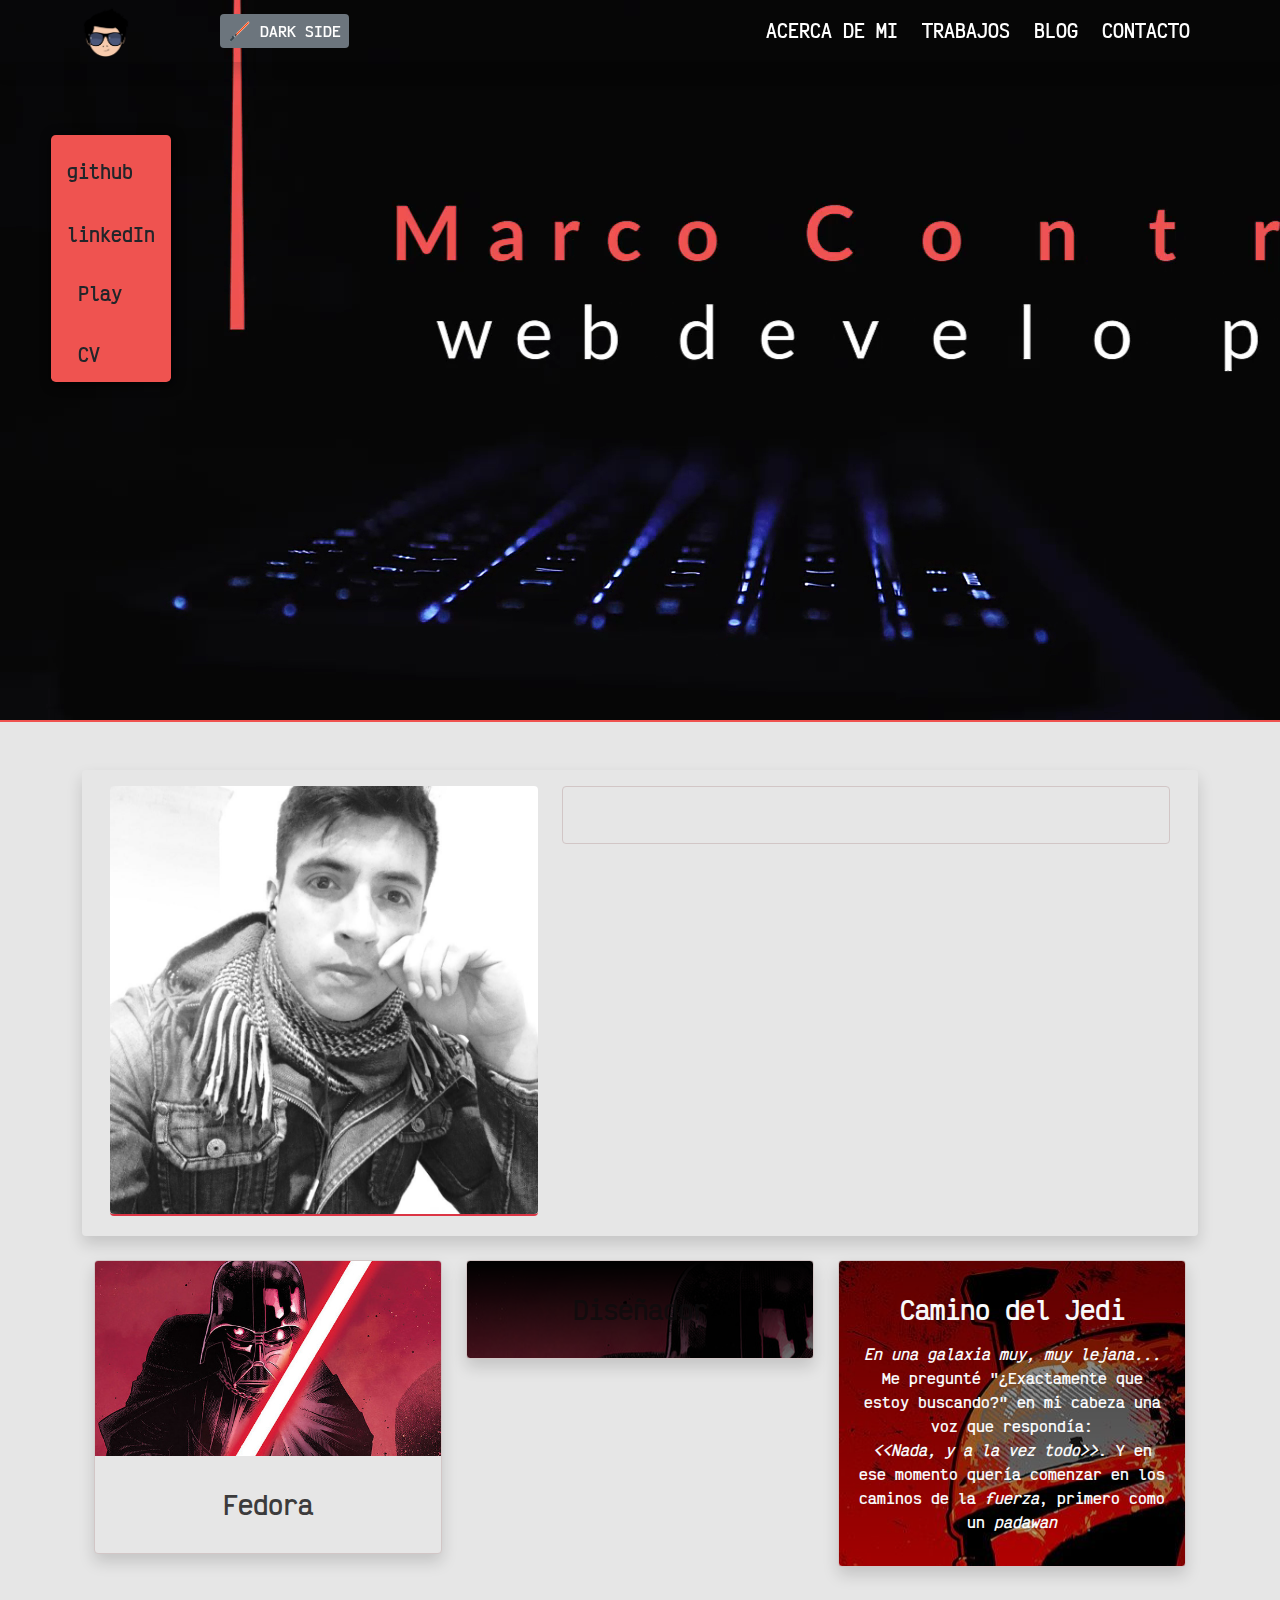
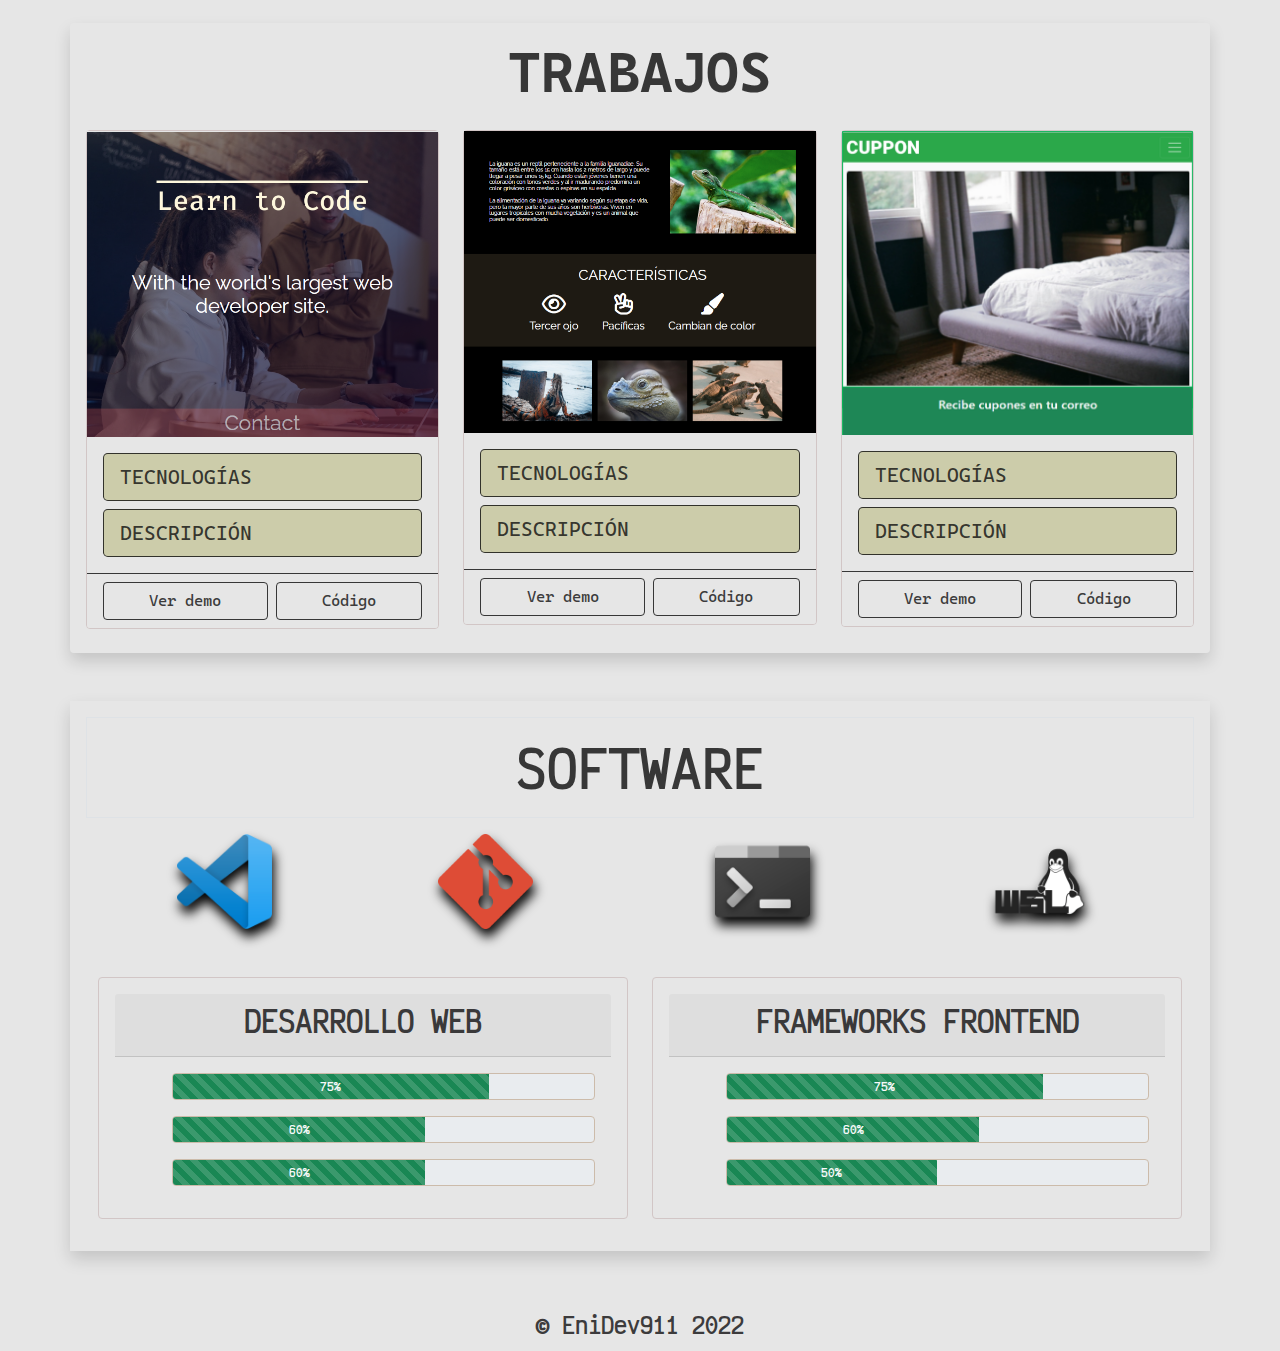
==== commit 6bb76521: "move image" ====
--- a/index.html
+++ b/index.html
@@ -7,7 +7,7 @@
   <meta name="viewport" content="width=device-width, initial-scale=1.0">
   <title>EniDev911 - Portfolio</title>
   <!-- Core Bootstrap -->
-  <link rel="stylesheet" href="assets/css/lib/bootstrap.min.css">
+  <link rel="stylesheet" href="bootstrap.min.css">
   <!-- My CSS  -->
   <link rel="stylesheet" href="index.css">
   <!-- Font Awesome -->
@@ -30,7 +30,7 @@
   <nav class="navbar navbar-expand-lg fixed-top m-0 p-0 shadow" id="navbar">
     <div class="container-sm">
       <a class="navbar-brand m-0 p-0" href="#">
-        <img src="assets/img/logo_sin_bg.png" class="img-fluid" style="height:3.3rem;" onclick="showAvatar();">
+        <img src="images/logo_sin_bg.png" class="img-fluid" style="height:3.3rem;" onclick="showAvatar();">
       </a>
       <div class="switches" onclick="playSound('lightsaber')">
         <div id="toggle-theme" class="toggle-theme badge bg-secondary">
--- a/index.css
+++ b/index.css
@@ -1,14 +1,14 @@
 /* fonts */
 @font-face {
     font-family: Cascadia Code;
-    src: url(../fonts/CascadiaCode.ttf);
+    src: url(./fonts/CascadiaCode.ttf);
 
 }
 
 @font-face {
     font-family: Victor Mono;
-    src: url(../fonts/VictorMono.ttf);
-    src: url(../fonts/VictorMono-Bold.ttf);
+    src: url(./fonts/VictorMono.ttf);
+    src: url(./fonts/VictorMono-Bold.ttf);
 }
 
 /* ===== color palette  global =========== */
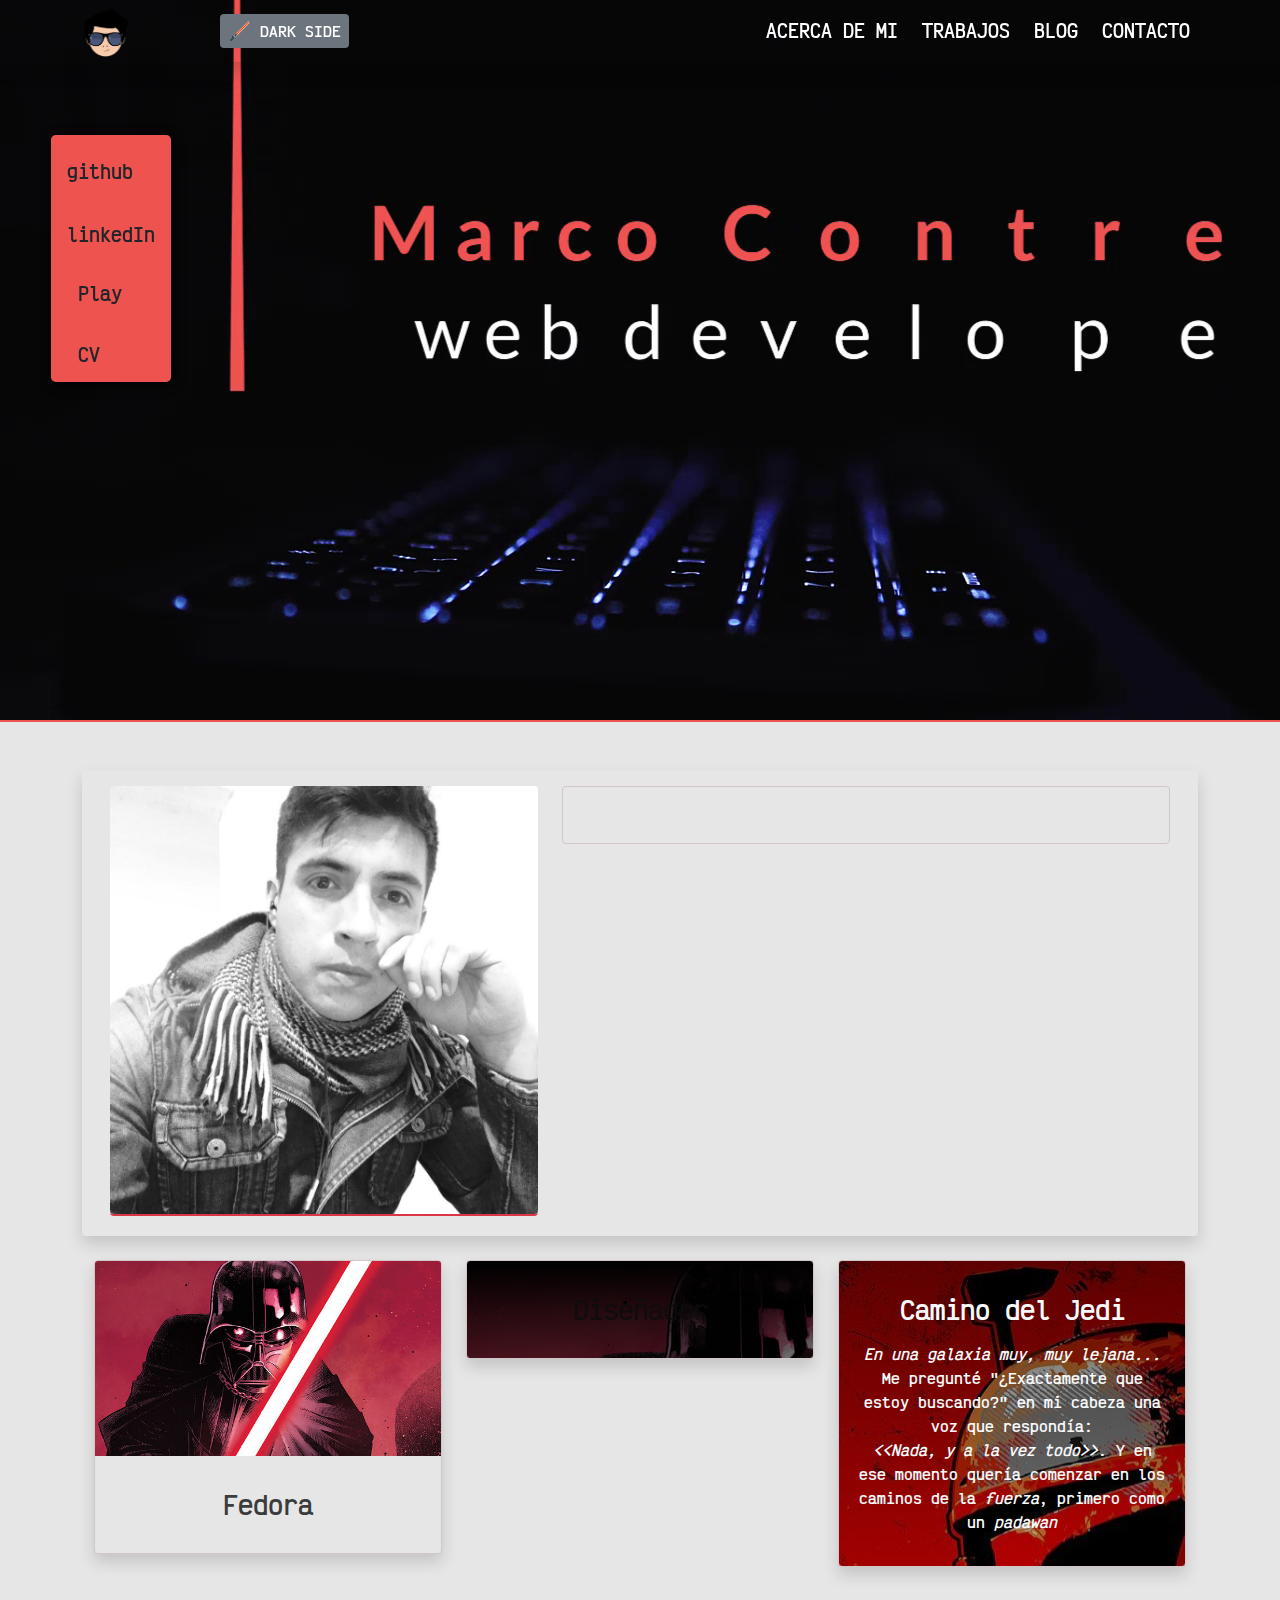
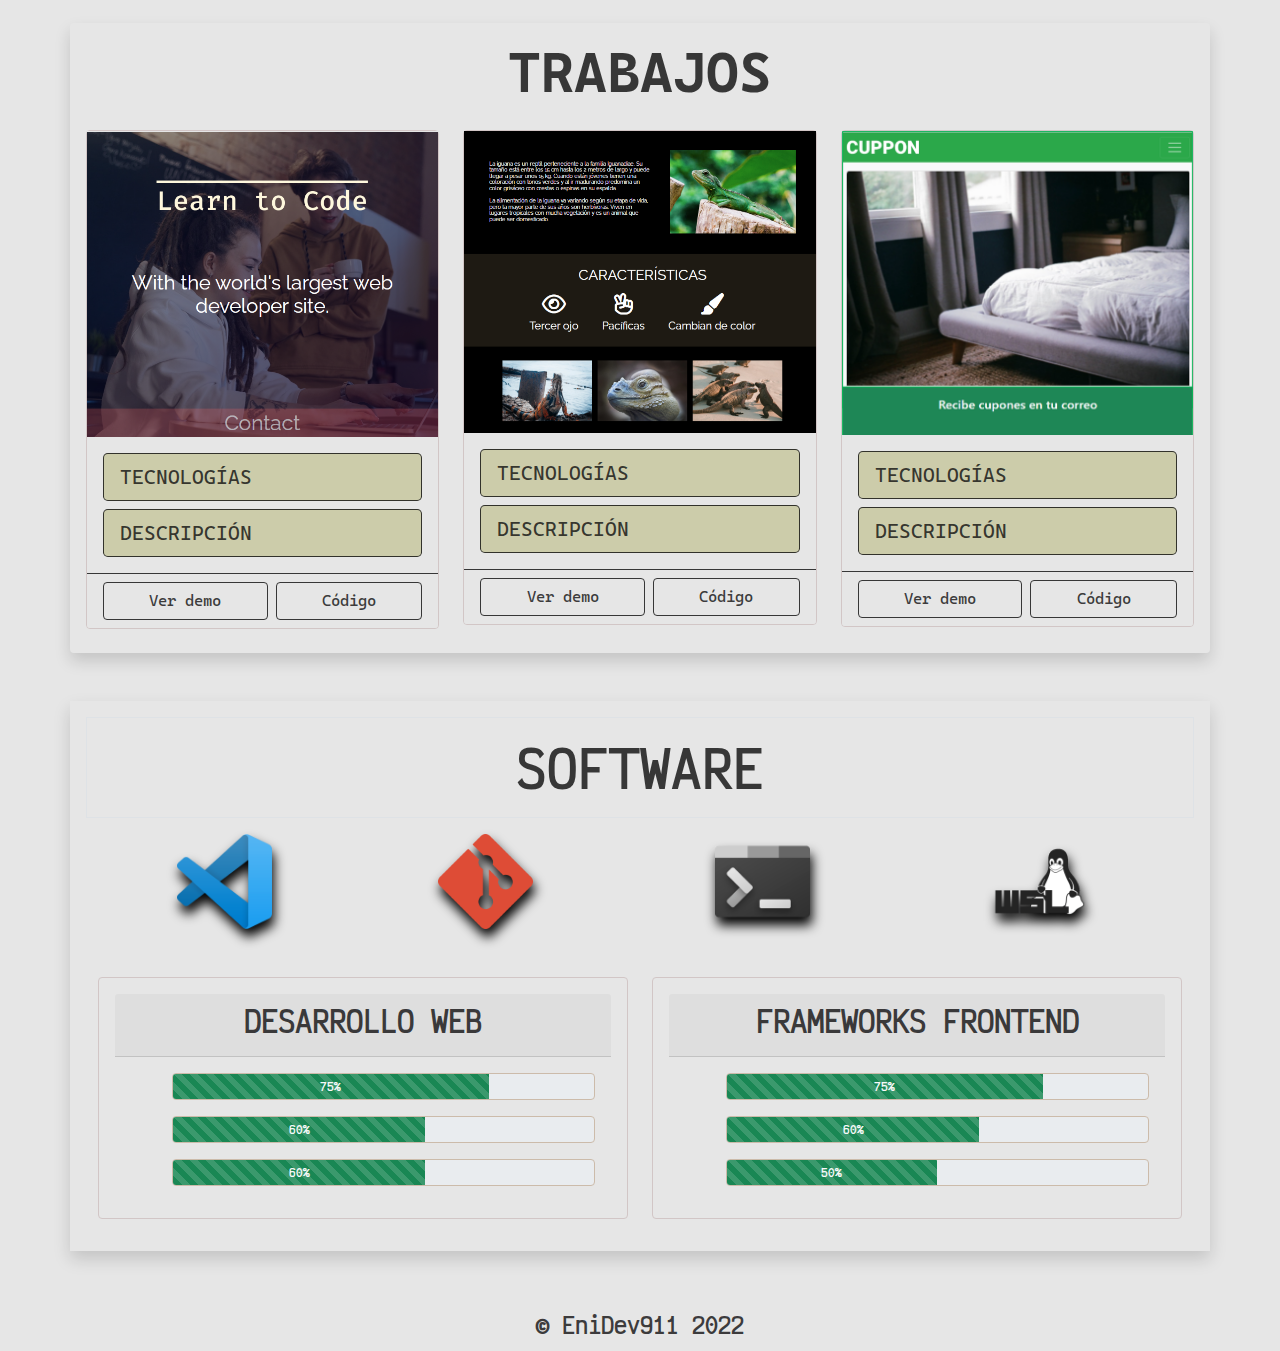
==== commit 242ce760: "up" ====
--- a/index.html
+++ b/index.html
@@ -121,7 +121,7 @@
       <div class="col-12 col-lg-5 mb-1">
         <div class="rounded shadow-1 border border-0 border-bottom border-2 border-danger">
           <div class="w-100">
-            <img src="assets/img/about/02.jpg" alt="" id="aboutMe" class="w-100 h-100 rounded" style="cursor: pointer;">
+            <img src="images/perfil.jpg" alt="" id="aboutMe" class="w-100 h-100 rounded" style="cursor: pointer;">
           </div>
         </div>
       </div>
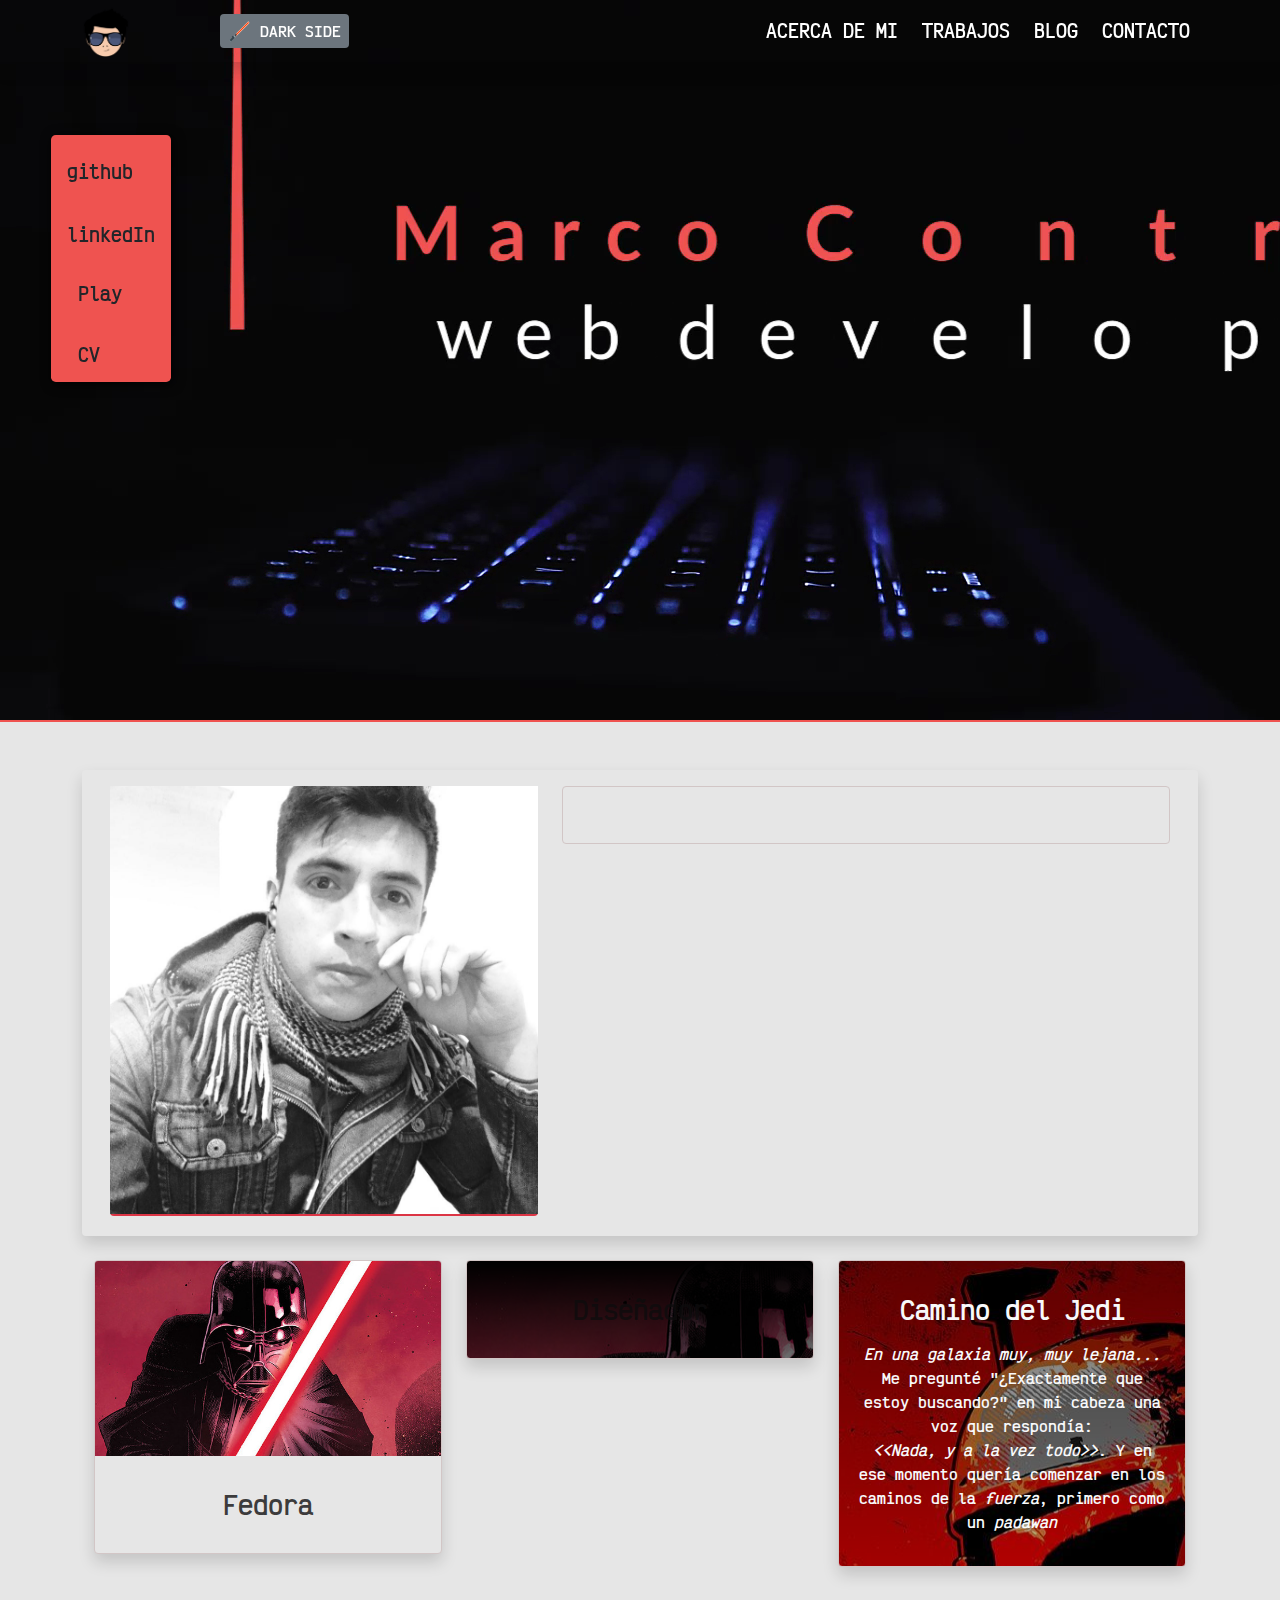
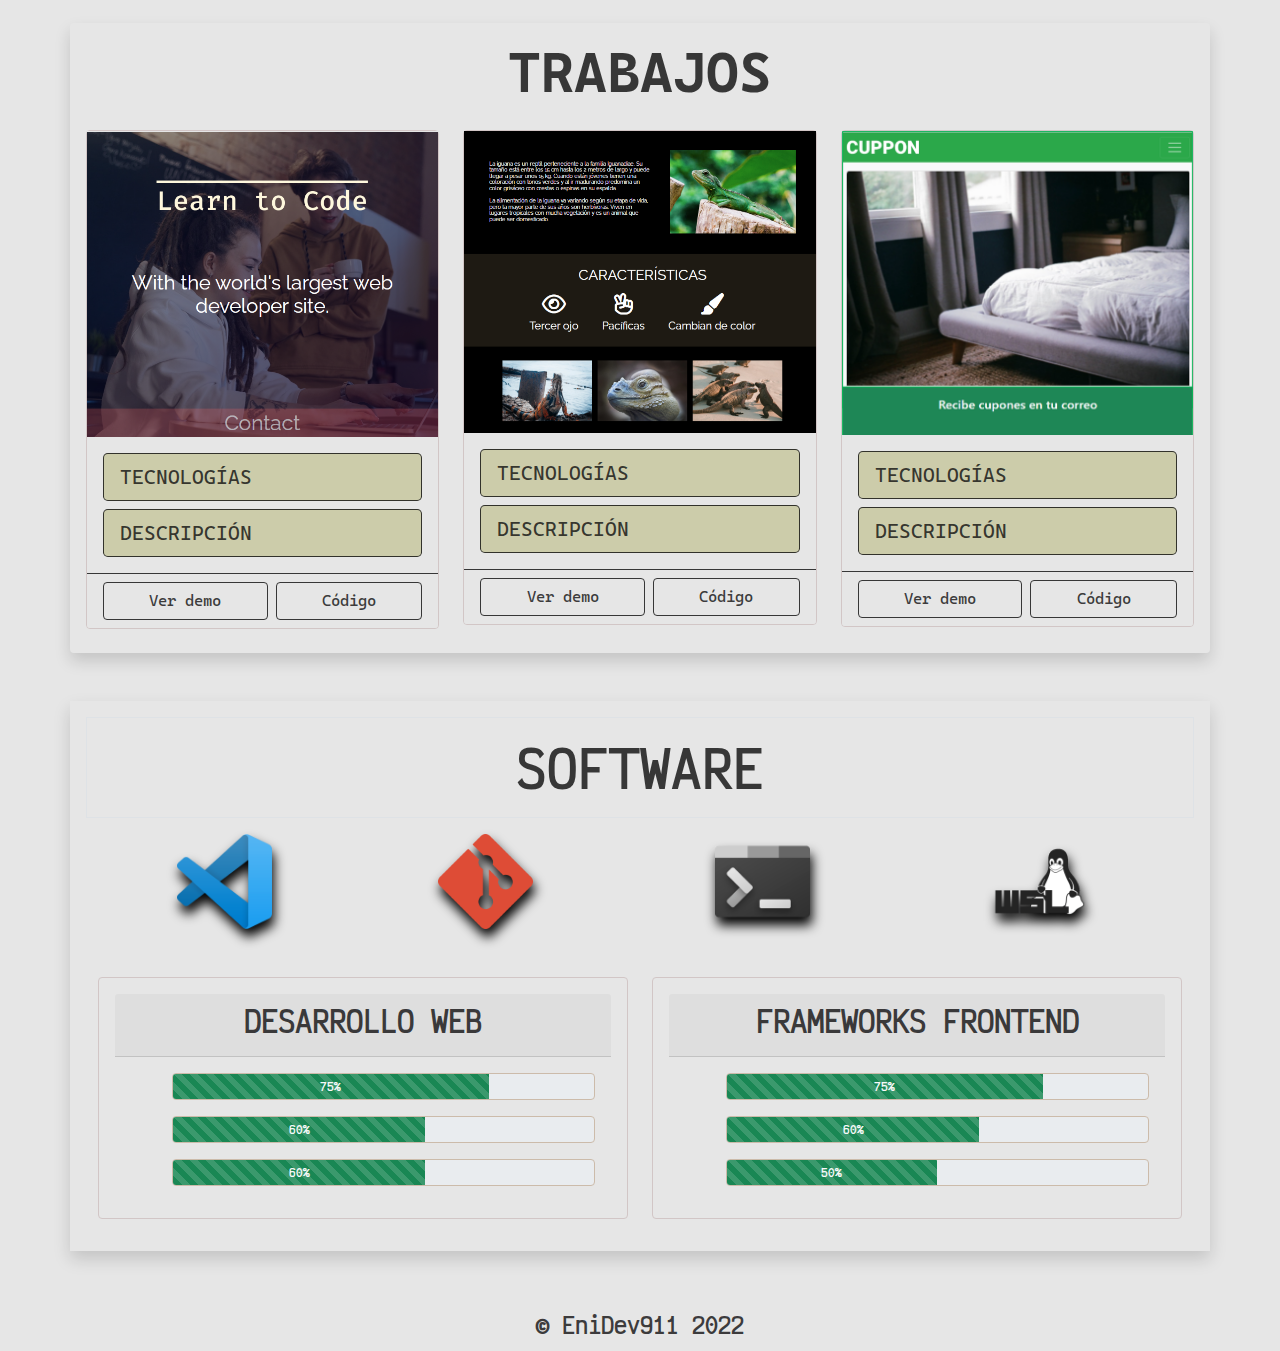
==== commit 202a766d: "move script" ====
--- a/index.html
+++ b/index.html
@@ -121,7 +121,7 @@
       <div class="col-12 col-lg-5 mb-1">
         <div class="rounded shadow-1 border border-0 border-bottom border-2 border-danger">
           <div class="w-100">
-            <img src="images/perfil.jpg" alt="" id="aboutMe" class="w-100 h-100 rounded" style="cursor: pointer;">
+            <img src="images/perfil.jpg" alt="" id="aboutMe" class="w-100 h-100">
           </div>
         </div>
       </div>
@@ -554,7 +554,7 @@
   <!-- Core Bootstrap -->
   <script src="assets/js/lib/bootstrap.bundle.min.js"></script>
   <!-- Functions -->
-  <script src="assets/js/functions.js"></script>
+  <script src="index.js"></script>
   <script>
     const section2 = document.getElementById('section-2');
 
@@ -571,7 +571,6 @@
           </div>
         </div>
       </div>`
-
   </script>
 </body>
 
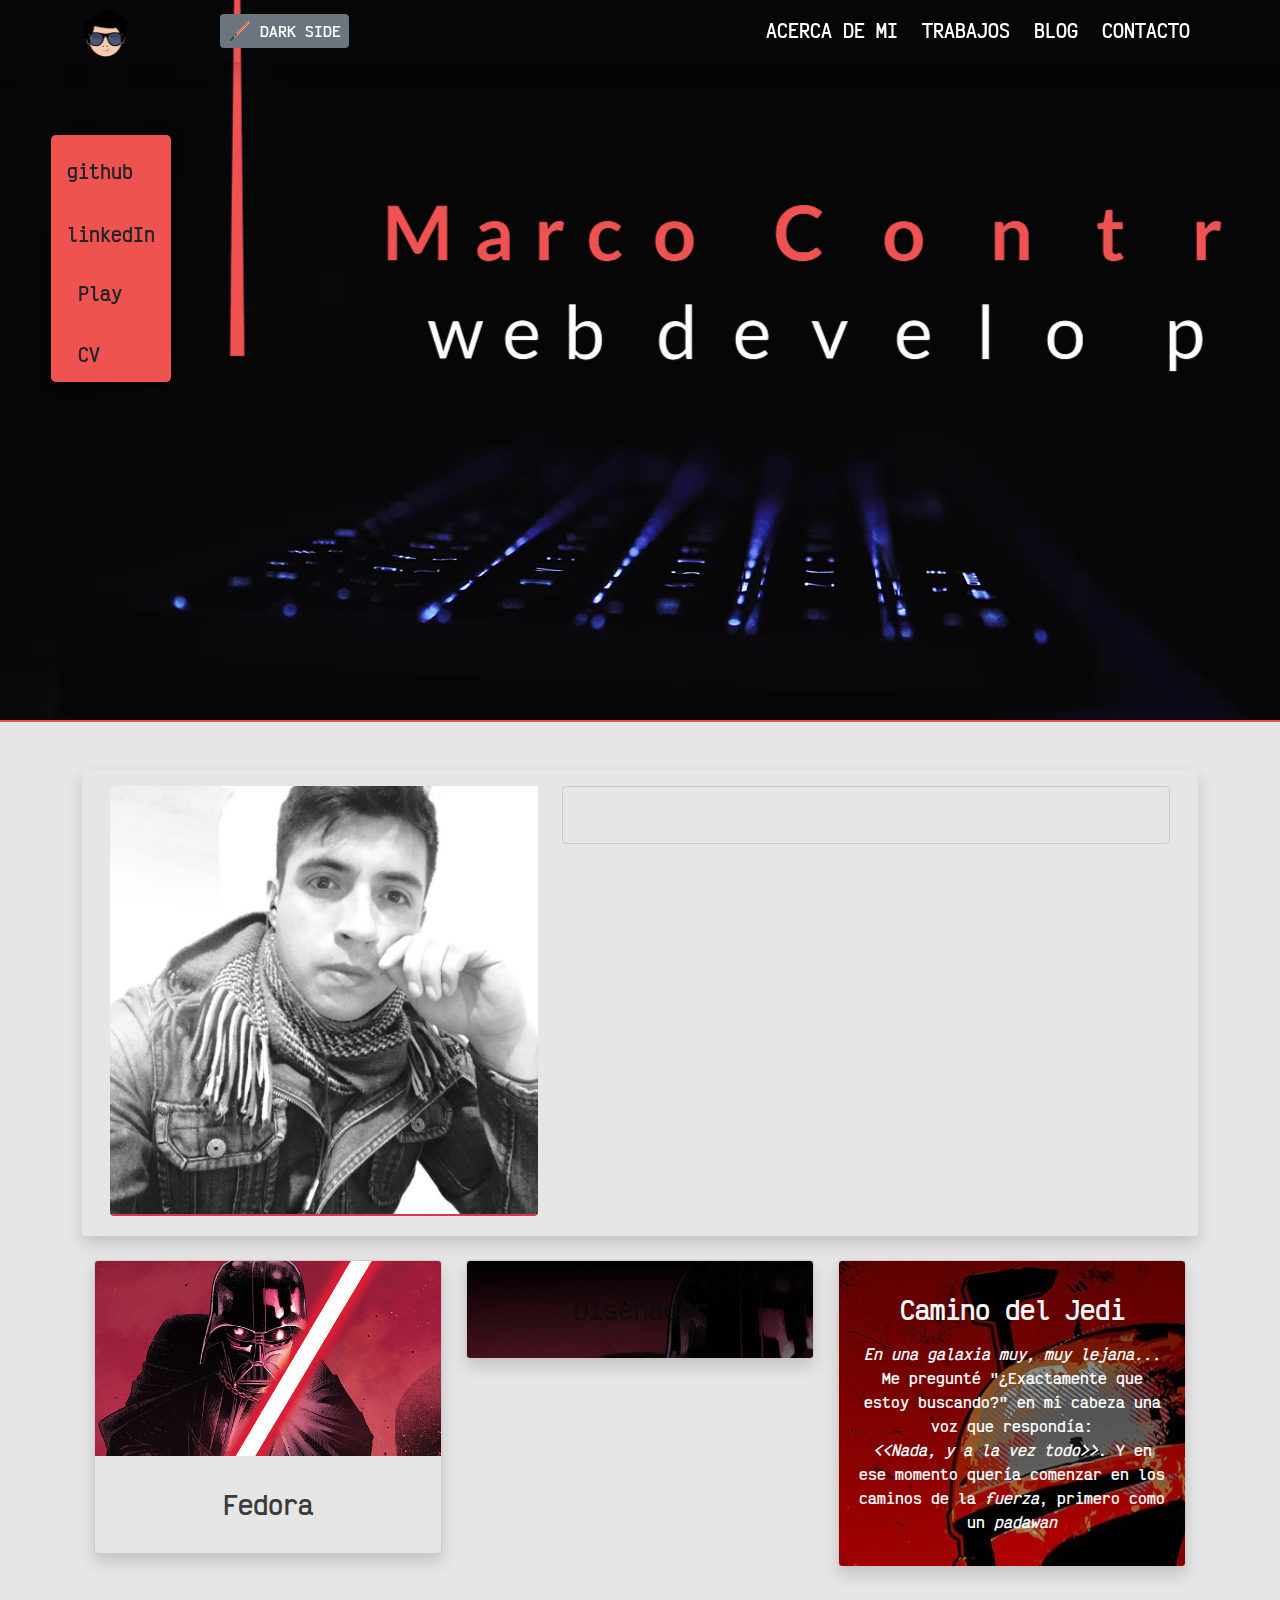
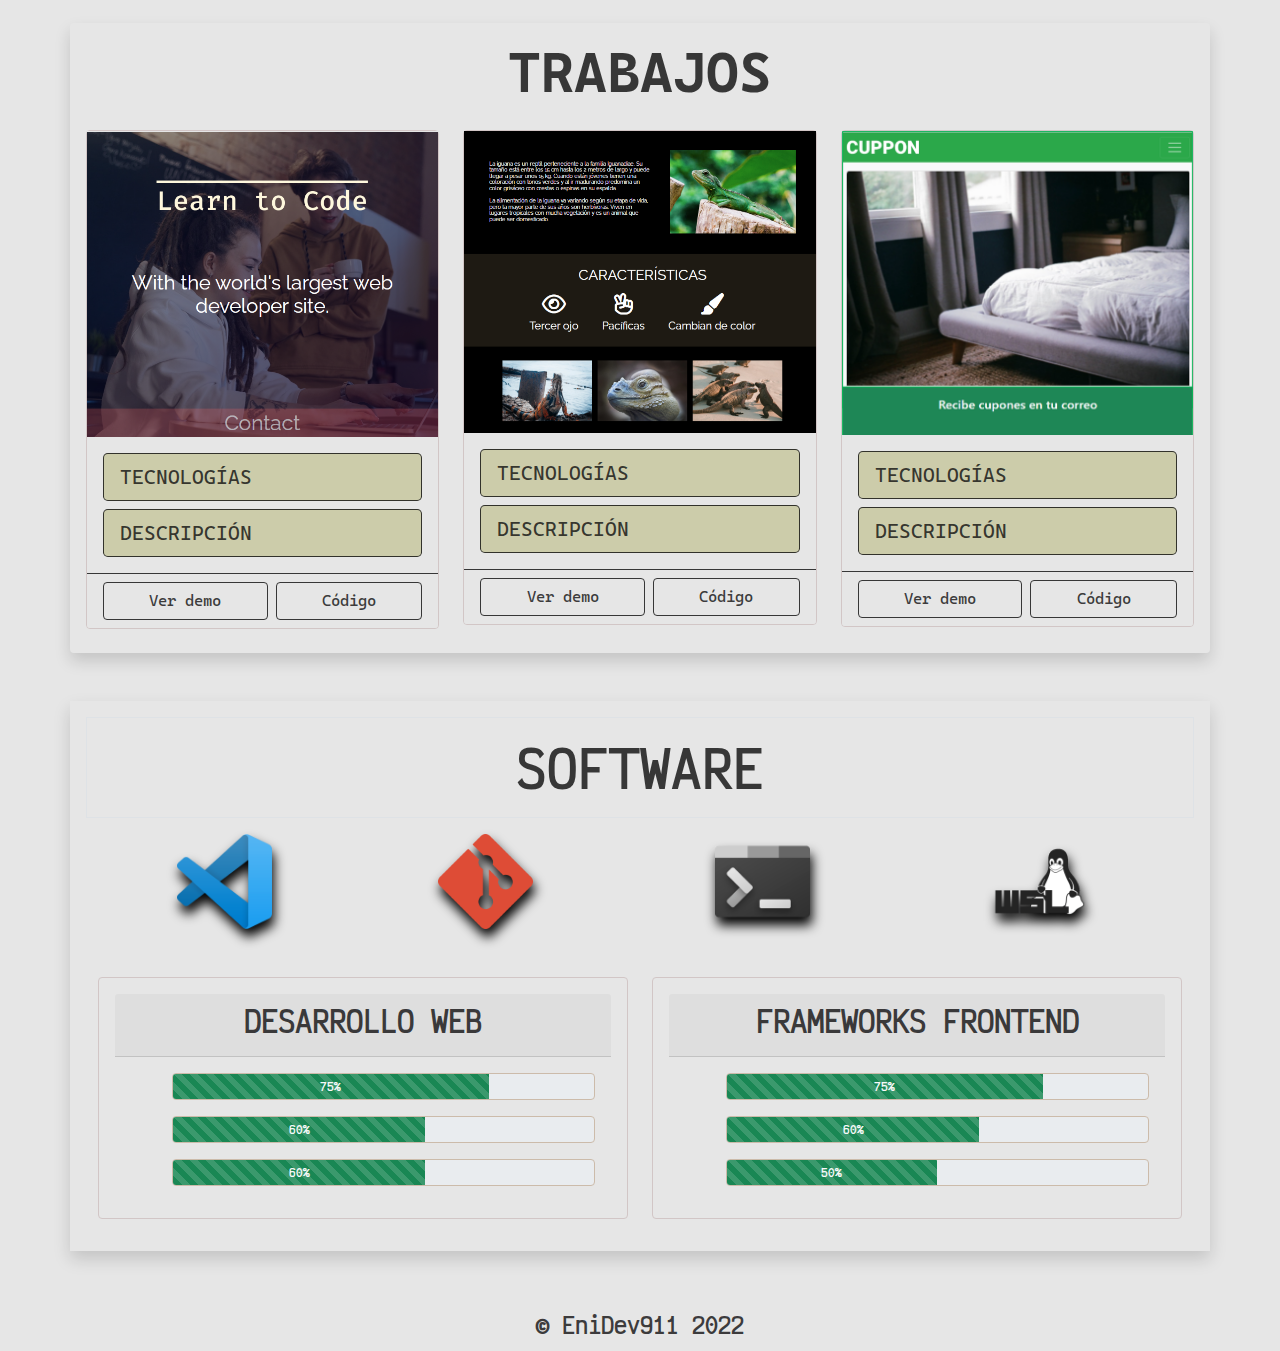
==== commit 59a4105f: "move logo" ====
--- a/index.html
+++ b/index.html
@@ -34,7 +34,7 @@
       </a>
       <div class="switches" onclick="playSound('lightsaber')">
         <div id="toggle-theme" class="toggle-theme badge bg-secondary">
-          <img id="toggle-icon" src="assets/img/logo/moon.svg" alt="icon theme" class="toggle-theme__icon">
+          <img id="toggle-icon" src="images/moon.svg" alt="icon theme" class="toggle-theme__icon">
           <p id="toggle-text" class="toggle-theme__text">DARK SIDE</p>
         </div>
       </div>
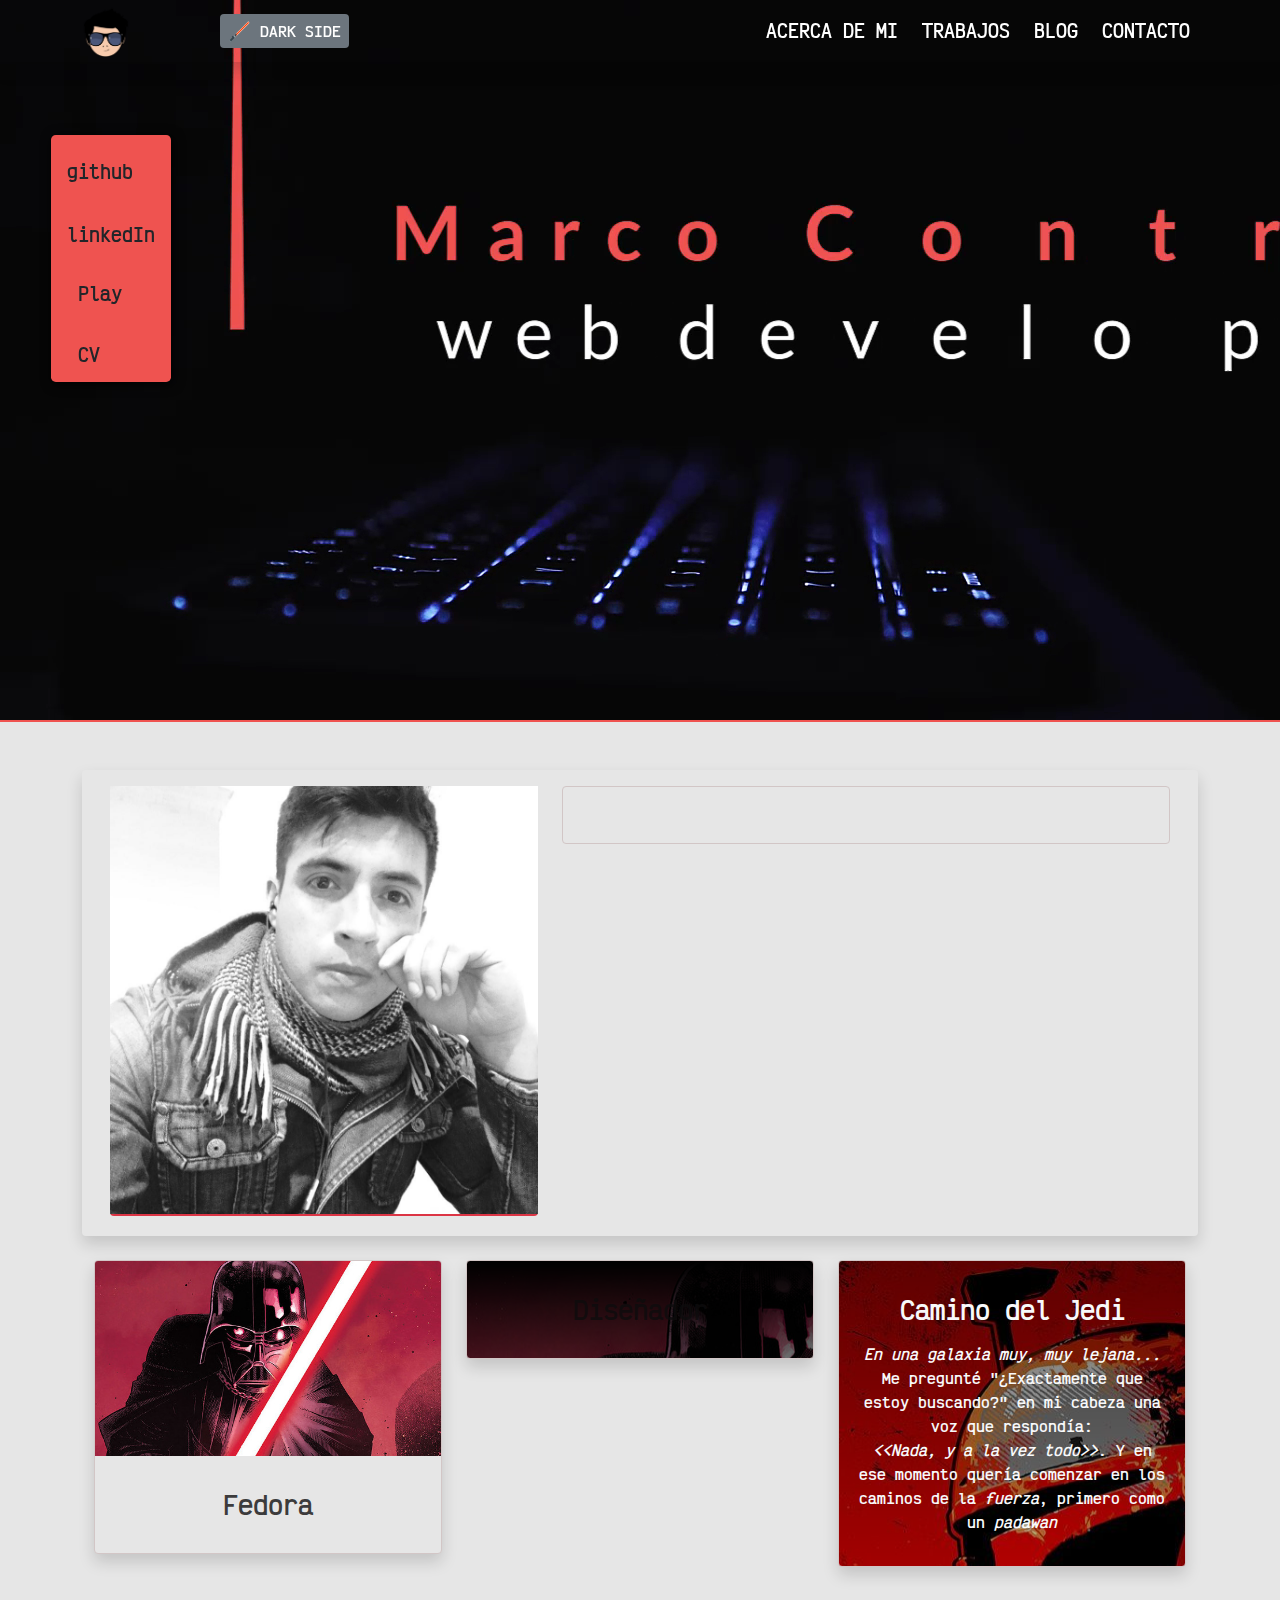
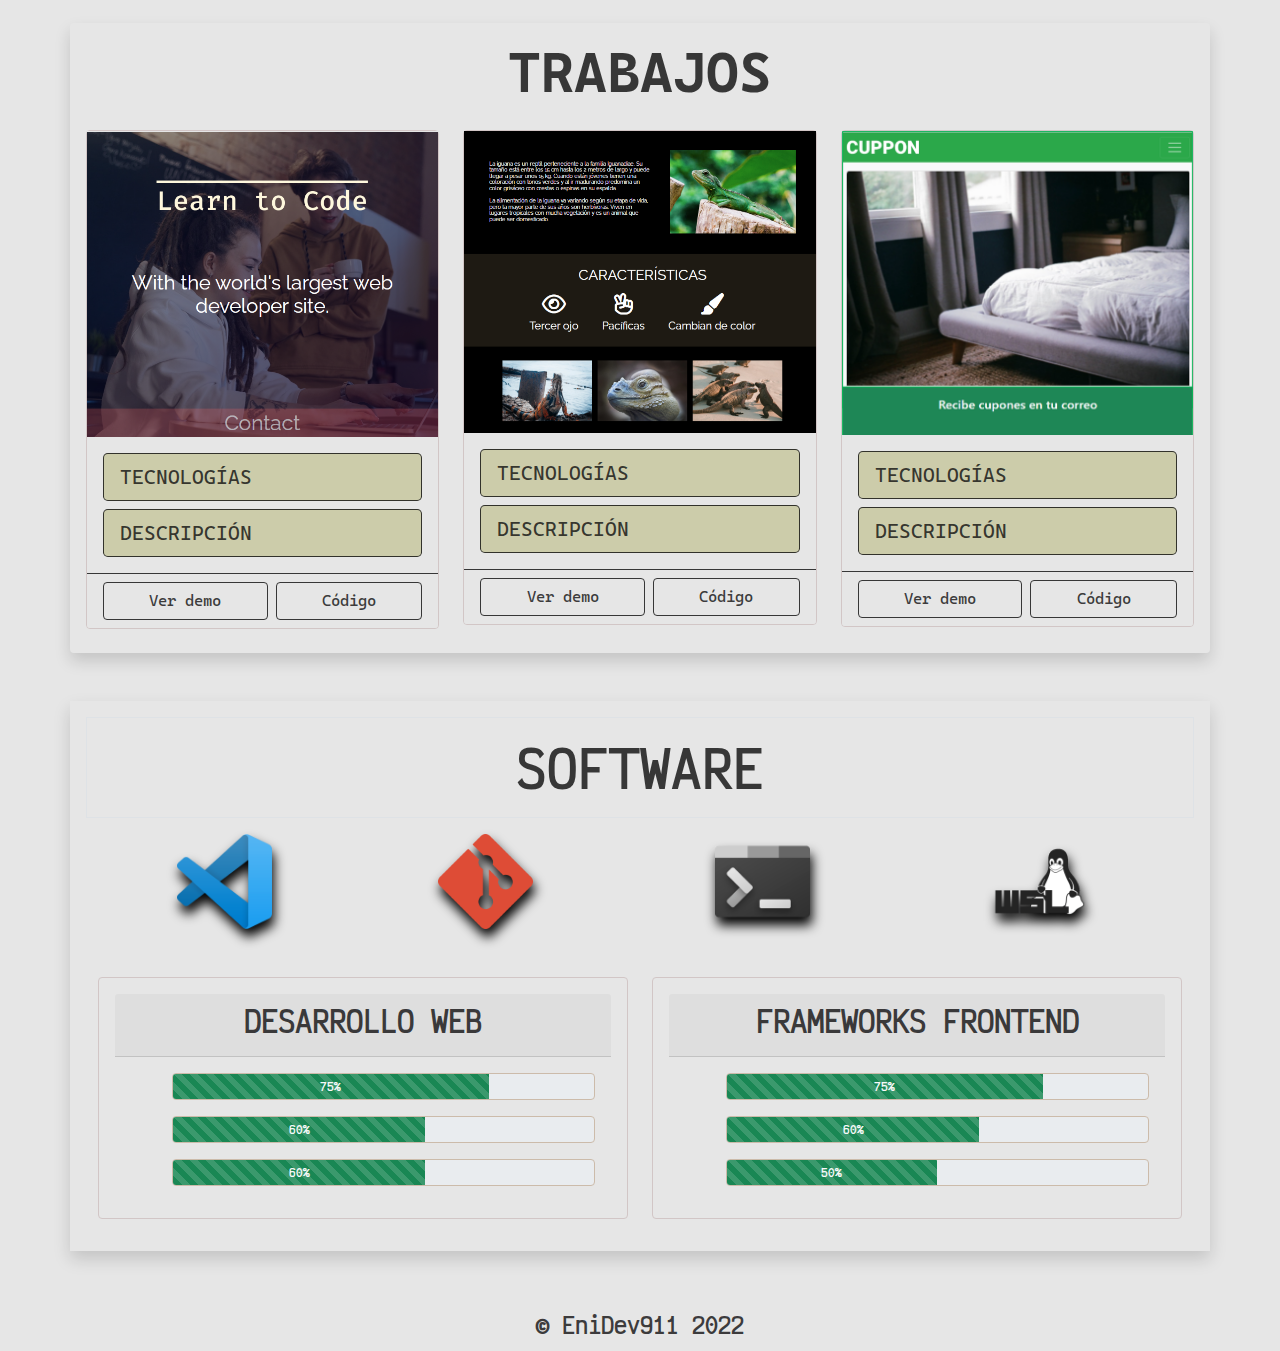
==== commit 18adfe9f: "up" ====
--- a/index.html
+++ b/index.html
@@ -96,7 +96,7 @@
         <!-- first item -->
         <div class="carousel-item active">
           <video class="d-block w-100" autoplay loop muted>
-            <source src="assets/media/two.mp4" type="video/mp4" />
+            <source src="media/two.mp4" type="video/mp4" />
             Tu navegador no puede reproducirlo
           </video>
         </div>
